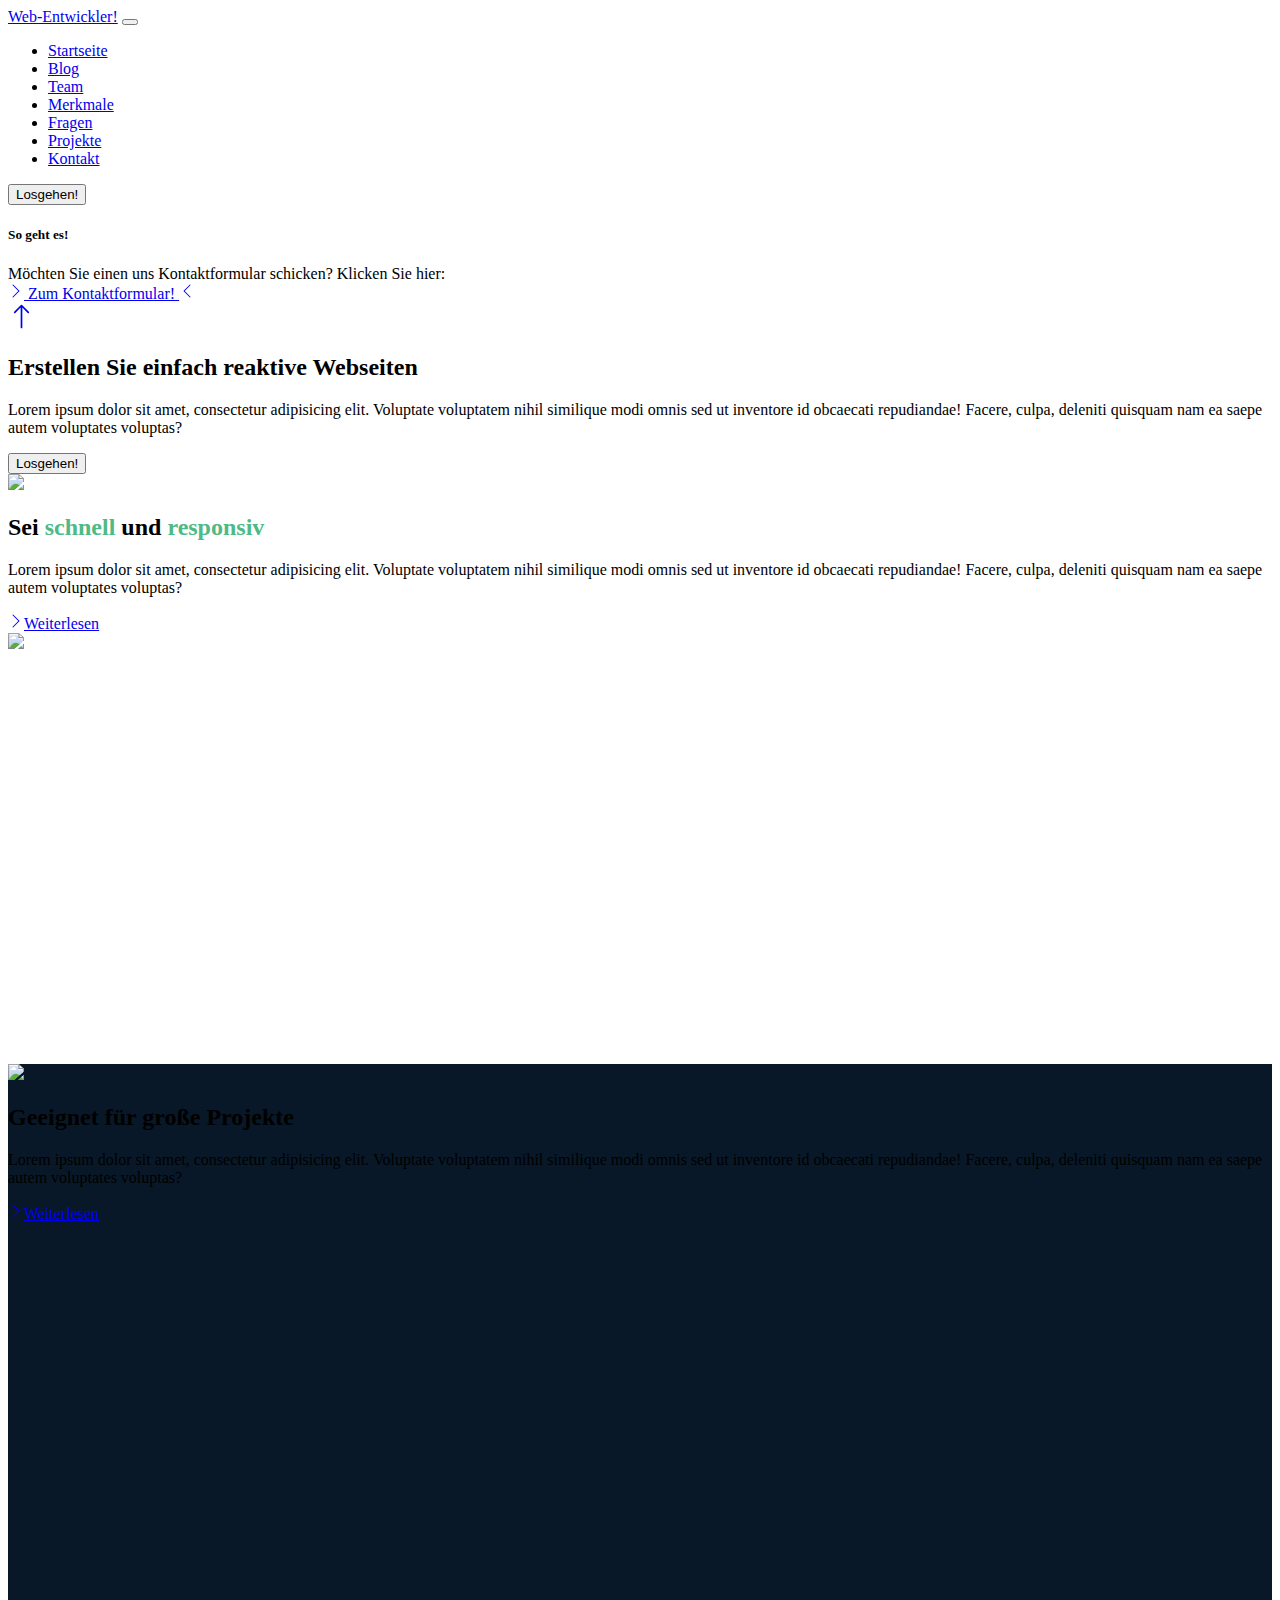
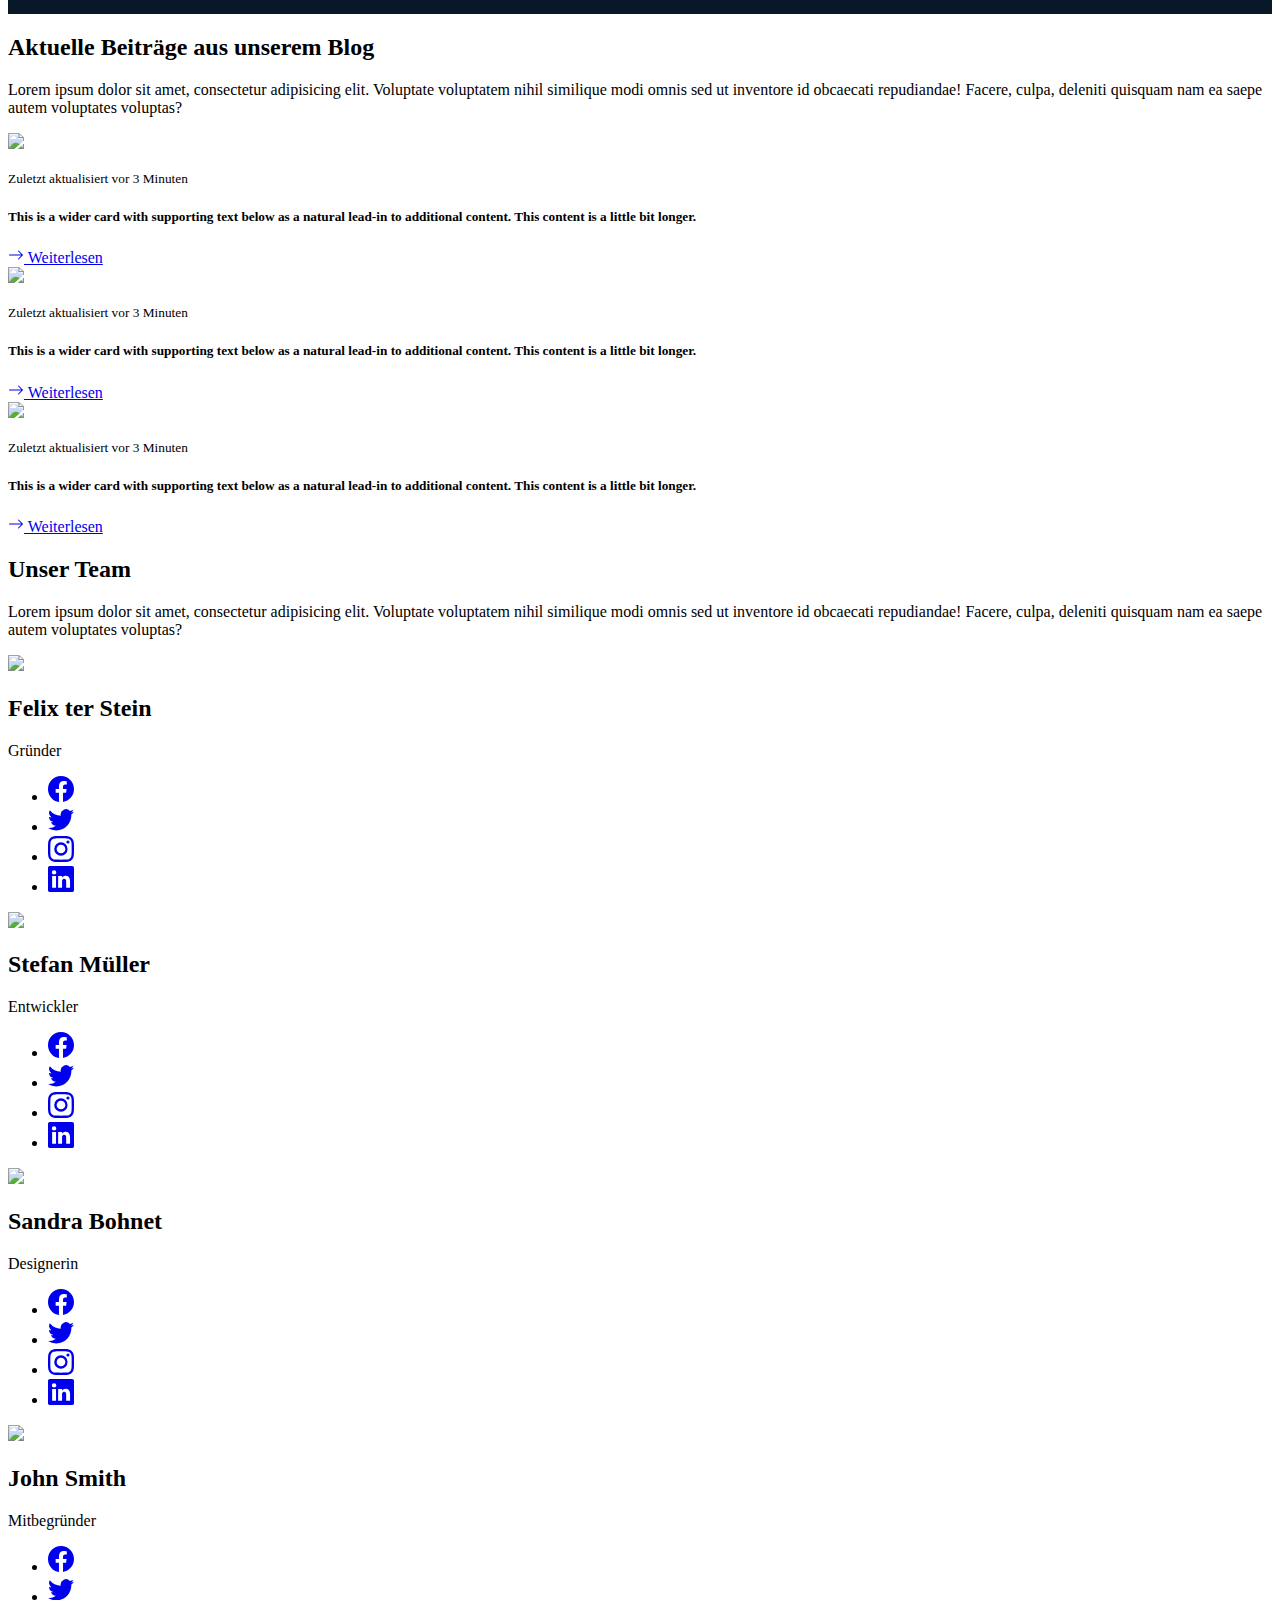
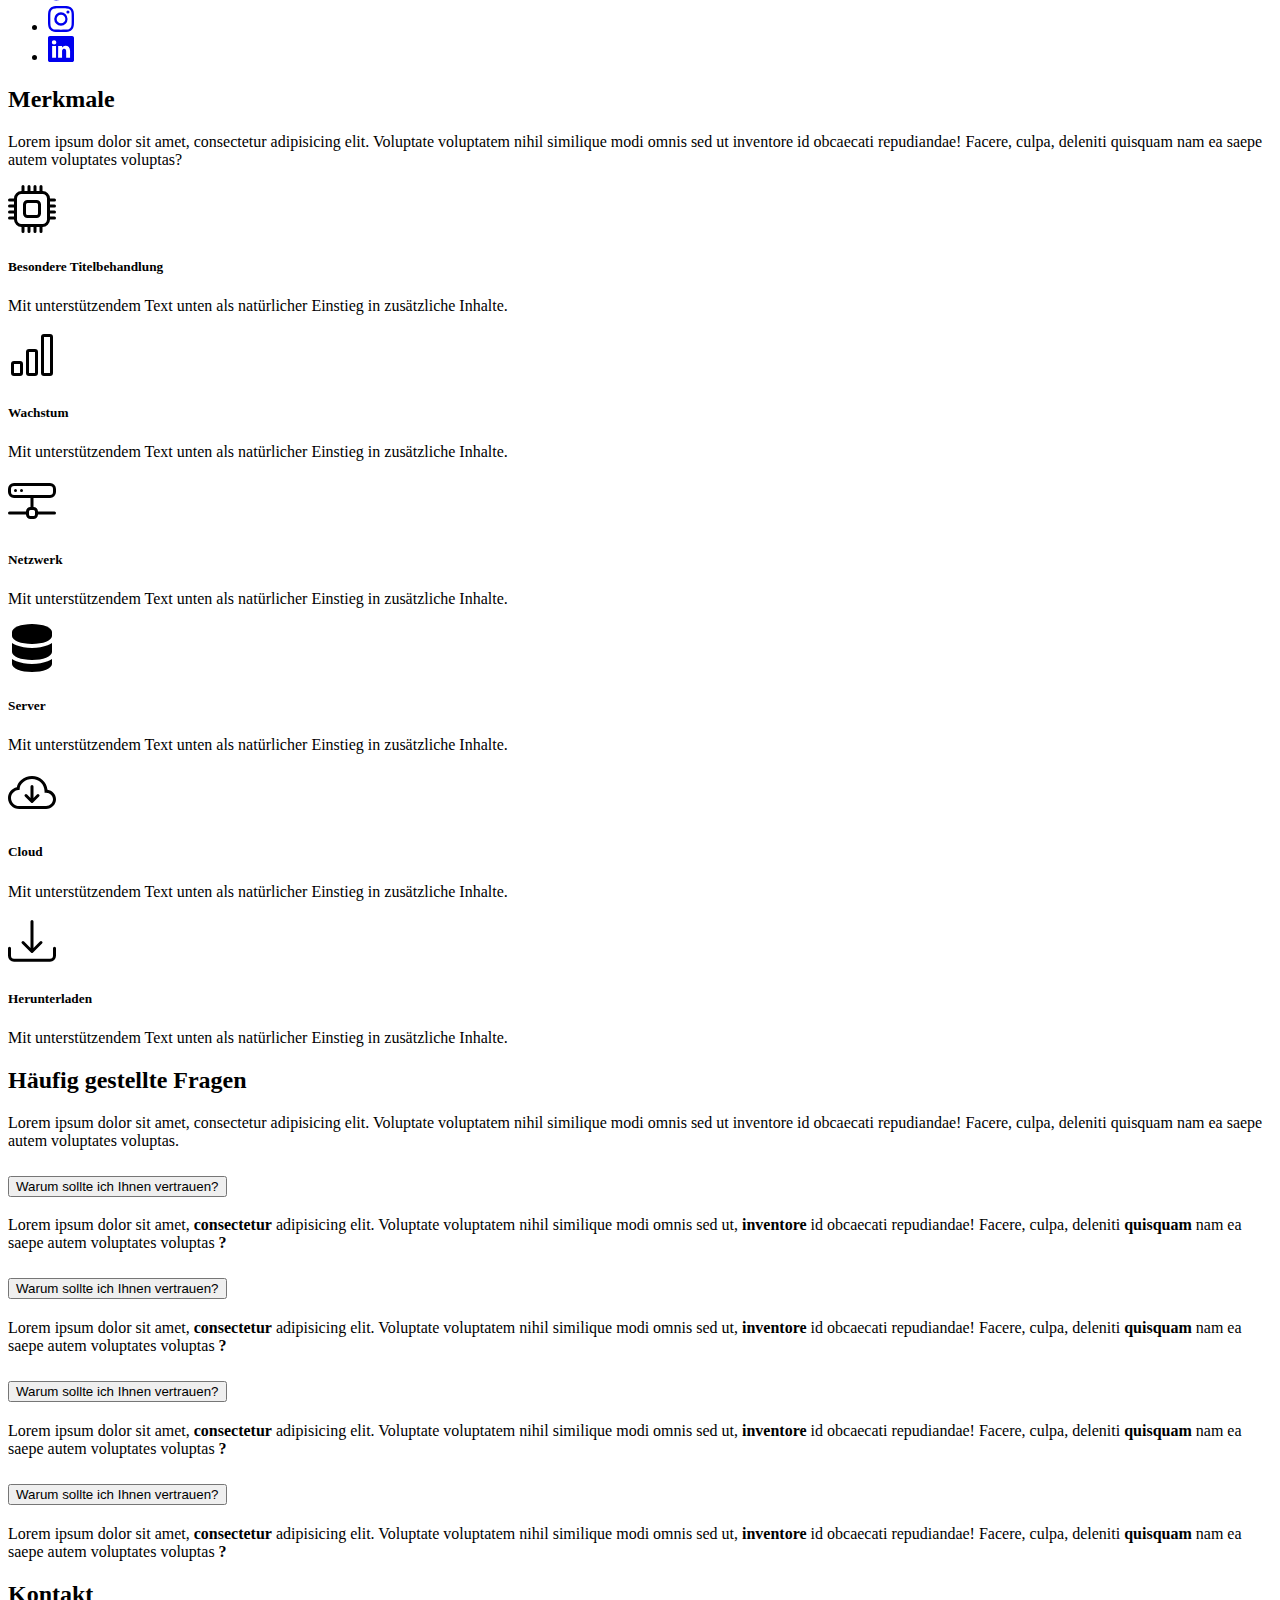
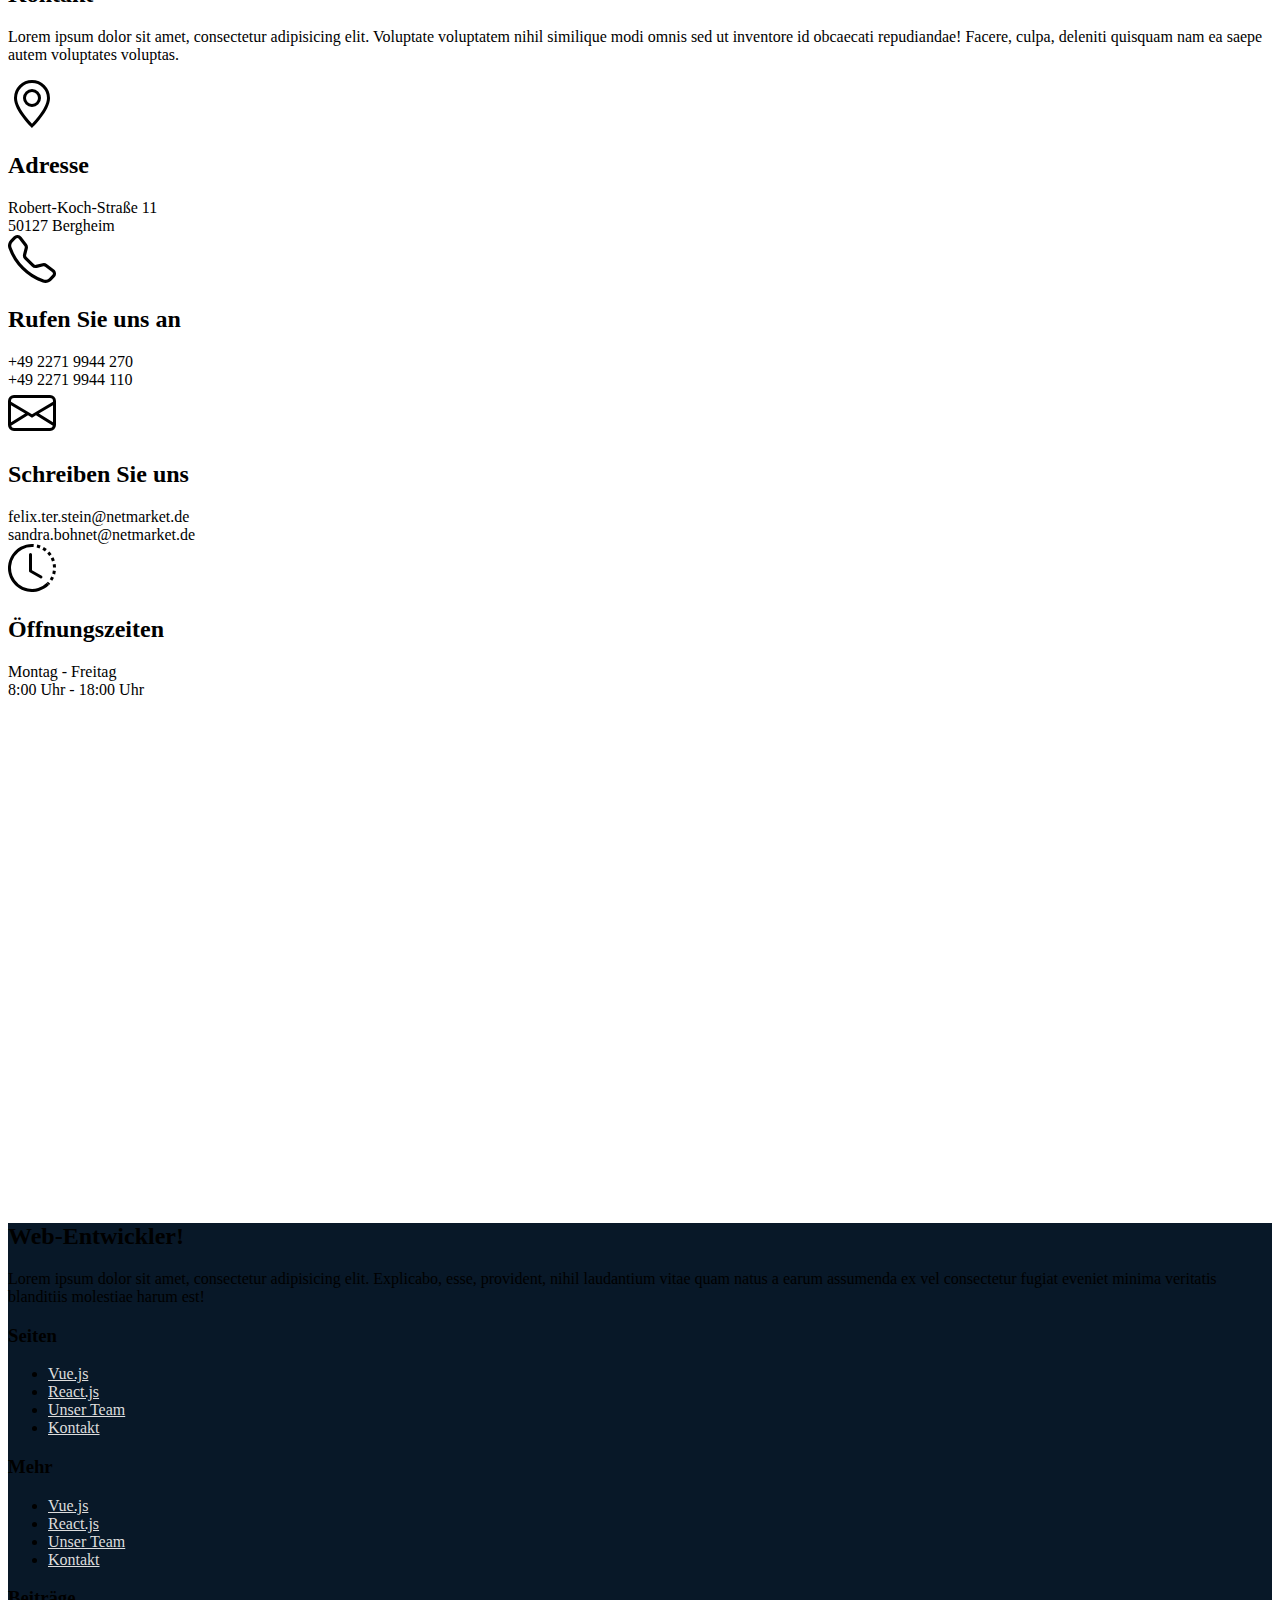
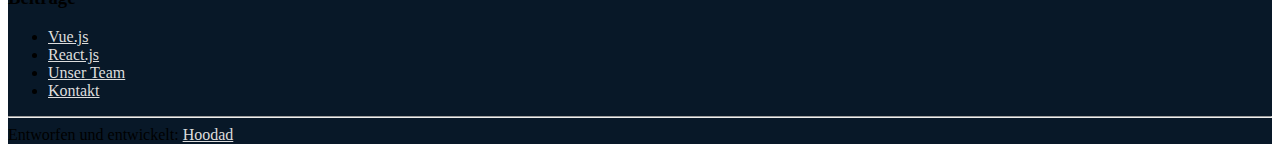
==== index.html @ 572d2522 "added changes" ====
<!doctype html>
<html lang="en">

<head>
    <meta charset="utf-8">
    <meta name="viewport" content="width=device-width, initial-scale=1">
    <link href="https://cdn.jsdelivr.net/npm/bootstrap@5.1.3/dist/css/bootstrap.min.css" rel="stylesheet" integrity="sha384-1BmE4kWBq78iYhFldvKuhfTAU6auU8tT94WrHftjDbrCEXSU1oBoqyl2QvZ6jIW3" crossorigin="anonymous">
    <link rel="stylesheet" type="text/CSS" href="bootstrap1.css">
    <title>Web-Entwickler!</title>
</head>

<body>

    <!----- Navbar ----->

    <div class="sticky-top bg-white p-2 shadow" style="--bs-bg-opacity:0.90">
        <nav class="navbar navbar-expand-lg navbar-light container">
            <div class="container-fluid">
                <a class="navbar-brand fs-4" href="#">Web-Entwickler!</a>
                <button class="navbar-toggler" type="button" data-bs-toggle="collapse" data-bs-target="#navbarColor03" aria-controls="navbarColor03" aria-expanded="false" aria-label="Toggle navigation">
                <span class="navbar-toggler-icon"></span>
                </button>
                <div class="collapse navbar-collapse" id="navbarColor03">
                    <ul class="navbar-nav mx-auto mb-2 mb-lg-0">
                        <li class="nav-item">
                            <a class="nav-link active" aria-current="page" href="#">Startseite</a>
                        </li>
                        <li class="nav-item">
                            <a class="nav-link" href="#navbarBlog">Blog</a>
                        </li>
                        <li class="nav-item">
                            <a class="nav-link" href="#navbarTeam">Team</a>
                        </li>
                        <li class="nav-item">
                            <a class="nav-link" href="#navbarMerkmale">Merkmale</a>
                        </li>
                        <li class="nav-item">
                            <a class="nav-link" href="#navbarFragen">Fragen</a>
                        </li>
                        <li class="nav-item">
                            <a class="nav-link" href="projekte.html">Projekte</a>
                        </li>
                        <li class="nav-item">
                            <a class="nav-link" href="#navbarKontakt">Kontakt</a>
                        </li>
                    </ul>
                    <div class="d-flex justify-content-lg-end" style="width:185px;">
                        <button type="button" class="btn btn-primary" data-bs-toggle="modal" data-bs-target="#exampleModal">Losgehen!</button>
                    </div>
                </div>
            </div>
        </nav>
    </div>

    <!----- Modal ----->

    <div class="modal fade" id="exampleModal" tabindex="-1" aria-labelledby="exampleModalLabel" aria-hidden="true">
        <div class="modal-dialog">
            <div class="modal-content">
                <div class="modal-header">
                    <h5 class="modal-title" id="exampleModalLabel">So geht es!</h5>
                </div>
                <div class="modal-body">
                    <form>
                        <div class="mb-3">
                            <label for="contactEmail" class="form-label">Möchten Sie einen uns Kontaktformular schicken? Klicken Sie hier:</label>
                        </div>
                        <div class="d-flex justify-content-center">
                            <a href="kontakt.html" class="btn btn-primary mb-3">
                                <svg xmlns="http://www.w3.org/2000/svg" width="16" height="16" fill="currentColor" class="bi bi-chevron-right" viewBox="0 0 16 16">
                                <path fill-rule="evenodd" d="M4.646 1.646a.5.5 0 0 1 .708 0l6 6a.5.5 0 0 1 0 .708l-6 6a.5.5 0 0 1-.708-.708L10.293 8 4.646 2.354a.5.5 0 0 1 0-.708z"/>
                                </svg> Zum Kontaktformular! <svg xmlns="http://www.w3.org/2000/svg" width="16" height="16" fill="currentColor" class="bi bi-chevron-left" viewBox="0 0 16 16">
                                <path fill-rule="evenodd" d="M11.354 1.646a.5.5 0 0 1 0 .708L5.707 8l5.647 5.646a.5.5 0 0 1-.708.708l-6-6a.5.5 0 0 1 0-.708l6-6a.5.5 0 0 1 .708 0z"/></svg>
                            </a>
                        </div>
                    </form>
                </div>
            </div>
        </div>
    </div>

    <!----- Zurück nach oben ----->

    <a href="#" class="bg-warning text-dark d-flex rounded-circle justify-content-center align-items-center position-fixed opacity-75" style="width:54px; height:54px; right:10px; bottom:10px;">
        <svg xmlns="http://www.w3.org/2000/svg" width="27" height="27" fill="currentColor" class="bi bi-arrow-up" viewBox="0 0 16 16">
        <path fill-rule="evenodd" d="M8 15a.5.5 0 0 0 .5-.5V2.707l3.146 3.147a.5.5 0 0 0 .708-.708l-4-4a.5.5 0 0 0-.708 0l-4 4a.5.5 0 1 0 .708.708L7.5 2.707V14.5a.5.5 0 0 0 .5.5z"/>
        </svg>
    </a>

    <!----- Header ----->

    <div class="py-4">
        <header class="container">
            <div class="row align-items-center">
                <div class="col-md-6">
                    <h2 class="display-4 mb-4">Erstellen Sie einfach <span class="text-warning">reaktive</span> Webseiten</h2>
                    <p class="lead text-muted mb-4">Lorem ipsum dolor sit amet, consectetur adipisicing elit. Voluptate voluptatem nihil similique modi omnis sed ut inventore id obcaecati repudiandae! Facere, culpa, deleniti quisquam nam ea saepe autem voluptates voluptas?</p>
                    <div class="text-center text-md-start">
                        <button type="button" class="btn btn-primary" data-bs-toggle="modal" data-bs-target="#exampleModal">Losgehen!</button>
                    </div>
                </div>
                <div class="col-md-6">
                    <img src="Bilder/header.png" class="img-fluid">
                </div>
            </div>
        </header>
    </div>

    <!----- VueJs ----->

    <div class="py-4">
        <section class="container">
            <div class="row align-items-center" style="height:550px">
                <div class="col-md-6">
                    <h2 class="display-4 mb-4">Sei <span style="color:#4dba87;">schnell</span> und <span style="color:#4dba87;">responsiv</span></h2>
                    <p class="lead text-muted mb-4">Lorem ipsum dolor sit amet, consectetur adipisicing elit. Voluptate voluptatem nihil similique modi omnis sed ut inventore id obcaecati repudiandae! Facere, culpa, deleniti quisquam nam ea saepe autem voluptates voluptas?</p>
                    <div class="text-center text-md-start">
                        <a href="#" class="btn btn-primary">
                            <svg xmlns="http://www.w3.org/2000/svg" width="16" height="16" fill="currentColor" class="bi bi-chevron-right" viewBox="0 0 16 16">
                            <path fill-rule="evenodd" d="M4.646 1.646a.5.5 0 0 1 .708 0l6 6a.5.5 0 0 1 0 .708l-6 6a.5.5 0 0 1-.708-.708L10.293 8 4.646 2.354a.5.5 0 0 1 0-.708z"/>
                            </svg>Weiterlesen
                        </a>
                    </div>
                </div>
                <div class="col-md-6">
                    <img src="Bilder/vuejs.png" class="img-fluid">
                </div>
            </div>
        </section>
    </div>

    <!----- ReactJs ----->

    <div class="py-4 shadow" style="background-color:#081828;">
        <section class="container">
            <div class="row align-items-center" style="height:550px">
                <div class="col-md-6">
                    <img src="Bilder/react.png" class="img-fluid">
                </div>
                <div class="col-md-6">
                    <h2 class="display-4 mb-4 text-white">Geeignet für <span class="text-warning">große Projekte</span></h2>
                    <p class="lead text-white mb-4">Lorem ipsum dolor sit amet, consectetur adipisicing elit. Voluptate voluptatem nihil similique modi omnis sed ut inventore id obcaecati repudiandae! Facere, culpa, deleniti quisquam nam ea saepe autem voluptates voluptas?</p>
                    <div class="text-center text-md-start">
                        <a href="#" class="btn btn-primary">
                            <svg xmlns="http://www.w3.org/2000/svg" width="16" height="16" fill="currentColor" class="bi bi-chevron-right" viewBox="0 0 16 16">
                            <path fill-rule="evenodd" d="M4.646 1.646a.5.5 0 0 1 .708 0l6 6a.5.5 0 0 1 0 .708l-6 6a.5.5 0 0 1-.708-.708L10.293 8 4.646 2.354a.5.5 0 0 1 0-.708z"/>
                            </svg>Weiterlesen
                        </a>
                    </div>
                </div>
            </div>
        </section>
    </div>

    <!----- Blog ----->

    <div class="py-4" id="navbarBlog">
        <main class="container">

            <h2 class="display-5 text-center mt-5">Aktuelle Beiträge aus unserem Blog</h2>
            <p class="text-center lead text-muted mb-5">Lorem ipsum dolor sit amet, consectetur adipisicing elit. Voluptate voluptatem nihil similique modi omnis sed ut inventore id obcaecati repudiandae! Facere, culpa, deleniti quisquam nam ea saepe autem voluptates voluptas?</p>

            <div class="row">

                <div class="col-lg-4">
                    <div class="card mb-3 shadow">
                        <img src="Bilder/post1.jpg" class="card-img-top">
                        <div class="card-body">
                            <p class="card-text"><small class="text-muted">Zuletzt aktualisiert vor 3 Minuten</small></p>
                            <h5 class="card-title mb-4">This is a wider card with supporting text below as a natural lead-in to additional content. This content is a little bit longer.</h5>
                            <a href="#" class="card-text fs-5">
                                <svg xmlns="http://www.w3.org/2000/svg" width="16" height="16" fill="currentColor" class="bi bi-arrow-right" viewBox="0 0 16 16">
                                <path fill-rule="evenodd" d="M1 8a.5.5 0 0 1 .5-.5h11.793l-3.147-3.146a.5.5 0 0 1 .708-.708l4 4a.5.5 0 0 1 0 .708l-4 4a.5.5 0 0 1-.708-.708L13.293 8.5H1.5A.5.5 0 0 1 1 8z"/>
                                </svg> Weiterlesen
                            </a>
                        </div>
                    </div>
                </div>

                <div class="col-lg-4">
                    <div class="card mb-3 shadow">
                        <img src="Bilder/post2.jpg" class="card-img-top">
                        <div class="card-body">
                            <p class="card-text"><small class="text-muted">Zuletzt aktualisiert vor 3 Minuten</small></p>
                            <h5 class="card-title mb-4">This is a wider card with supporting text below as a natural lead-in to additional content. This content is a little bit longer.</h5>
                            <a href="#" class="card-text fs-5">
                                <svg xmlns="http://www.w3.org/2000/svg" width="16" height="16" fill="currentColor" class="bi bi-arrow-right" viewBox="0 0 16 16">
                                <path fill-rule="evenodd" d="M1 8a.5.5 0 0 1 .5-.5h11.793l-3.147-3.146a.5.5 0 0 1 .708-.708l4 4a.5.5 0 0 1 0 .708l-4 4a.5.5 0 0 1-.708-.708L13.293 8.5H1.5A.5.5 0 0 1 1 8z"/>
                                </svg> Weiterlesen
                            </a>
                        </div>
                    </div>
                </div>

                <div class="col-lg-4">
                    <div class="card mb-3 shadow">
                        <img src="Bilder/post3.jpg" class="card-img-top">
                        <div class="card-body">
                            <p class="card-text"><small class="text-muted">Zuletzt aktualisiert vor 3 Minuten</small></p>
                            <h5 class="card-title mb-4">This is a wider card with supporting text below as a natural lead-in to additional content. This content is a little bit longer.</h5>
                            <a href="#" class="card-text fs-5">
                                <svg xmlns="http://www.w3.org/2000/svg" width="16" height="16" fill="currentColor" class="bi bi-arrow-right" viewBox="0 0 16 16">
                                <path fill-rule="evenodd" d="M1 8a.5.5 0 0 1 .5-.5h11.793l-3.147-3.146a.5.5 0 0 1 .708-.708l4 4a.5.5 0 0 1 0 .708l-4 4a.5.5 0 0 1-.708-.708L13.293 8.5H1.5A.5.5 0 0 1 1 8z"/>
                                </svg> Weiterlesen
                            </a>
                        </div>
                    </div>
                </div>

            </div>

        </main>
    </div>

    <!----- Unser Team ----->

    <div class="py-4" id="navbarTeam">
        <main class="container">

            <h2 class="display-5 text-center mt-5">Unser Team</h2>
            <p class="text-center lead text-muted mb-5">Lorem ipsum dolor sit amet, consectetur adipisicing elit. Voluptate voluptatem nihil similique modi omnis sed ut inventore id obcaecati repudiandae! Facere, culpa, deleniti quisquam nam ea saepe autem voluptates voluptas?</p>

            <div class="row">

                <div class="col-lg-3 text-center">
                    <img src="Bilder/team1.jpg" class="img-fluid rounded-circle border p-2 w-75 mb-4">
                    <h2>Felix ter Stein</h2>
                    <p>Gründer</p>

                    <ul class="list-unstyled d-flex justify-content-center">

                        <li class="mx-1">
                            <a href="#" class="text-muted">
                                <svg class="fab" xmlns="http://www.w3.org/2000/svg" width="26" height="26" fill="currentColor" class="bi bi-facebook" viewBox="0 0 16 16">
                                <path d="M16 8.049c0-4.446-3.582-8.05-8-8.05C3.58 0-.002 3.603-.002 8.05c0 4.017 2.926 7.347 6.75 7.951v-5.625h-2.03V8.05H6.75V6.275c0-2.017 1.195-3.131 3.022-3.131.876 0 1.791.157 1.791.157v1.98h-1.009c-.993 0-1.303.621-1.303 1.258v1.51h2.218l-.354 2.326H9.25V16c3.824-.604 6.75-3.934 6.75-7.951z"/>
                                </svg>
                            </a>
                        </li>

                        <li class="mx-1">
                            <a href="#" class="text-muted">
                                <svg class="twt" xmlns="http://www.w3.org/2000/svg" width="26" height="26" fill="currentColor" class="bi bi-twitter" viewBox="0 0 16 16">
                                <path d="M5.026 15c6.038 0 9.341-5.003 9.341-9.334 0-.14 0-.282-.006-.422A6.685 6.685 0 0 0 16 3.542a6.658 6.658 0 0 1-1.889.518 3.301 3.301 0 0 0 1.447-1.817 6.533 6.533 0 0 1-2.087.793A3.286 3.286 0 0 0 7.875 6.03a9.325 9.325 0 0 1-6.767-3.429 3.289 3.289 0 0 0 1.018 4.382A3.323 3.323 0 0 1 .64 6.575v.045a3.288 3.288 0 0 0 2.632 3.218 3.203 3.203 0 0 1-.865.115 3.23 3.23 0 0 1-.614-.057 3.283 3.283 0 0 0 3.067 2.277A6.588 6.588 0 0 1 .78 13.58a6.32 6.32 0 0 1-.78-.045A9.344 9.344 0 0 0 5.026 15z"/>
                                </svg>
                            </a>
                        </li>

                        <li class="mx-1">
                            <a href="#" class="text-muted">
                                <svg class="ins" xmlns="http://www.w3.org/2000/svg" width="26" height="26" fill="currentColor" class="bi bi-instagram" viewBox="0 0 16 16">
                                <path d="M8 0C5.829 0 5.556.01 4.703.048 3.85.088 3.269.222 2.76.42a3.917 3.917 0 0 0-1.417.923A3.927 3.927 0 0 0 .42 2.76C.222 3.268.087 3.85.048 4.7.01 5.555 0 5.827 0 8.001c0 2.172.01 2.444.048 3.297.04.852.174 1.433.372 1.942.205.526.478.972.923 1.417.444.445.89.719 1.416.923.51.198 1.09.333 1.942.372C5.555 15.99 5.827 16 8 16s2.444-.01 3.298-.048c.851-.04 1.434-.174 1.943-.372a3.916 3.916 0 0 0 1.416-.923c.445-.445.718-.891.923-1.417.197-.509.332-1.09.372-1.942C15.99 10.445 16 10.173 16 8s-.01-2.445-.048-3.299c-.04-.851-.175-1.433-.372-1.941a3.926 3.926 0 0 0-.923-1.417A3.911 3.911 0 0 0 13.24.42c-.51-.198-1.092-.333-1.943-.372C10.443.01 10.172 0 7.998 0h.003zm-.717 1.442h.718c2.136 0 2.389.007 3.232.046.78.035 1.204.166 1.486.275.373.145.64.319.92.599.28.28.453.546.598.92.11.281.24.705.275 1.485.039.843.047 1.096.047 3.231s-.008 2.389-.047 3.232c-.035.78-.166 1.203-.275 1.485a2.47 2.47 0 0 1-.599.919c-.28.28-.546.453-.92.598-.28.11-.704.24-1.485.276-.843.038-1.096.047-3.232.047s-2.39-.009-3.233-.047c-.78-.036-1.203-.166-1.485-.276a2.478 2.478 0 0 1-.92-.598 2.48 2.48 0 0 1-.6-.92c-.109-.281-.24-.705-.275-1.485-.038-.843-.046-1.096-.046-3.233 0-2.136.008-2.388.046-3.231.036-.78.166-1.204.276-1.486.145-.373.319-.64.599-.92.28-.28.546-.453.92-.598.282-.11.705-.24 1.485-.276.738-.034 1.024-.044 2.515-.045v.002zm4.988 1.328a.96.96 0 1 0 0 1.92.96.96 0 0 0 0-1.92zm-4.27 1.122a4.109 4.109 0 1 0 0 8.217 4.109 4.109 0 0 0 0-8.217zm0 1.441a2.667 2.667 0 1 1 0 5.334 2.667 2.667 0 0 1 0-5.334z"/>
                                </svg>
                            </a>
                        </li>

                        <li class="mx-1">
                            <a href="#" class="text-muted">
                                <svg class="lik" xmlns="http://www.w3.org/2000/svg" width="26" height="26" fill="currentColor" class="bi bi-linkedin" viewBox="0 0 16 16">
                                <path d="M0 1.146C0 .513.526 0 1.175 0h13.65C15.474 0 16 .513 16 1.146v13.708c0 .633-.526 1.146-1.175 1.146H1.175C.526 16 0 15.487 0 14.854V1.146zm4.943 12.248V6.169H2.542v7.225h2.401zm-1.2-8.212c.837 0 1.358-.554 1.358-1.248-.015-.709-.52-1.248-1.342-1.248-.822 0-1.359.54-1.359 1.248 0 .694.521 1.248 1.327 1.248h.016zm4.908 8.212V9.359c0-.216.016-.432.08-.586.173-.431.568-.878 1.232-.878.869 0 1.216.662 1.216 1.634v3.865h2.401V9.25c0-2.22-1.184-3.252-2.764-3.252-1.274 0-1.845.7-2.165 1.193v.025h-.016a5.54 5.54 0 0 1 .016-.025V6.169h-2.4c.03.678 0 7.225 0 7.225h2.4z"/>
                                </svg>
                            </a>
                        </li>

                    </ul>
                </div>

                <div class="col-lg-3 text-center">
                    <img src="Bilder/team2.jpg" class="img-fluid rounded-circle border p-2 w-75 mb-4">
                    <h2>Stefan Müller</h2>
                    <p>Entwickler</p>

                    <ul class="list-unstyled d-flex justify-content-center">

                        <li class="mx-1">
                            <a href="#" class="text-muted">
                                <svg class="fab" xmlns="http://www.w3.org/2000/svg" width="26" height="26" fill="currentColor" class="bi bi-facebook" viewBox="0 0 16 16">
                                <path d="M16 8.049c0-4.446-3.582-8.05-8-8.05C3.58 0-.002 3.603-.002 8.05c0 4.017 2.926 7.347 6.75 7.951v-5.625h-2.03V8.05H6.75V6.275c0-2.017 1.195-3.131 3.022-3.131.876 0 1.791.157 1.791.157v1.98h-1.009c-.993 0-1.303.621-1.303 1.258v1.51h2.218l-.354 2.326H9.25V16c3.824-.604 6.75-3.934 6.75-7.951z"/>
                                </svg>
                            </a>
                        </li>

                        <li class="mx-1">
                            <a href="#" class="text-muted">
                                <svg class="twt" xmlns="http://www.w3.org/2000/svg" width="26" height="26" fill="currentColor" class="bi bi-twitter" viewBox="0 0 16 16">
                                <path d="M5.026 15c6.038 0 9.341-5.003 9.341-9.334 0-.14 0-.282-.006-.422A6.685 6.685 0 0 0 16 3.542a6.658 6.658 0 0 1-1.889.518 3.301 3.301 0 0 0 1.447-1.817 6.533 6.533 0 0 1-2.087.793A3.286 3.286 0 0 0 7.875 6.03a9.325 9.325 0 0 1-6.767-3.429 3.289 3.289 0 0 0 1.018 4.382A3.323 3.323 0 0 1 .64 6.575v.045a3.288 3.288 0 0 0 2.632 3.218 3.203 3.203 0 0 1-.865.115 3.23 3.23 0 0 1-.614-.057 3.283 3.283 0 0 0 3.067 2.277A6.588 6.588 0 0 1 .78 13.58a6.32 6.32 0 0 1-.78-.045A9.344 9.344 0 0 0 5.026 15z"/>
                                </svg>
                            </a>
                        </li>

                        <li class="mx-1">
                            <a href="#" class="text-muted">
                                <svg class="ins" xmlns="http://www.w3.org/2000/svg" width="26" height="26" fill="currentColor" class="bi bi-instagram" viewBox="0 0 16 16">
                                <path d="M8 0C5.829 0 5.556.01 4.703.048 3.85.088 3.269.222 2.76.42a3.917 3.917 0 0 0-1.417.923A3.927 3.927 0 0 0 .42 2.76C.222 3.268.087 3.85.048 4.7.01 5.555 0 5.827 0 8.001c0 2.172.01 2.444.048 3.297.04.852.174 1.433.372 1.942.205.526.478.972.923 1.417.444.445.89.719 1.416.923.51.198 1.09.333 1.942.372C5.555 15.99 5.827 16 8 16s2.444-.01 3.298-.048c.851-.04 1.434-.174 1.943-.372a3.916 3.916 0 0 0 1.416-.923c.445-.445.718-.891.923-1.417.197-.509.332-1.09.372-1.942C15.99 10.445 16 10.173 16 8s-.01-2.445-.048-3.299c-.04-.851-.175-1.433-.372-1.941a3.926 3.926 0 0 0-.923-1.417A3.911 3.911 0 0 0 13.24.42c-.51-.198-1.092-.333-1.943-.372C10.443.01 10.172 0 7.998 0h.003zm-.717 1.442h.718c2.136 0 2.389.007 3.232.046.78.035 1.204.166 1.486.275.373.145.64.319.92.599.28.28.453.546.598.92.11.281.24.705.275 1.485.039.843.047 1.096.047 3.231s-.008 2.389-.047 3.232c-.035.78-.166 1.203-.275 1.485a2.47 2.47 0 0 1-.599.919c-.28.28-.546.453-.92.598-.28.11-.704.24-1.485.276-.843.038-1.096.047-3.232.047s-2.39-.009-3.233-.047c-.78-.036-1.203-.166-1.485-.276a2.478 2.478 0 0 1-.92-.598 2.48 2.48 0 0 1-.6-.92c-.109-.281-.24-.705-.275-1.485-.038-.843-.046-1.096-.046-3.233 0-2.136.008-2.388.046-3.231.036-.78.166-1.204.276-1.486.145-.373.319-.64.599-.92.28-.28.546-.453.92-.598.282-.11.705-.24 1.485-.276.738-.034 1.024-.044 2.515-.045v.002zm4.988 1.328a.96.96 0 1 0 0 1.92.96.96 0 0 0 0-1.92zm-4.27 1.122a4.109 4.109 0 1 0 0 8.217 4.109 4.109 0 0 0 0-8.217zm0 1.441a2.667 2.667 0 1 1 0 5.334 2.667 2.667 0 0 1 0-5.334z"/>
                                </svg>
                            </a>
                        </li>

                        <li class="mx-1">
                            <a href="#" class="text-muted">
                                <svg class="lik" xmlns="http://www.w3.org/2000/svg" width="26" height="26" fill="currentColor" class="bi bi-linkedin" viewBox="0 0 16 16">
                                <path d="M0 1.146C0 .513.526 0 1.175 0h13.65C15.474 0 16 .513 16 1.146v13.708c0 .633-.526 1.146-1.175 1.146H1.175C.526 16 0 15.487 0 14.854V1.146zm4.943 12.248V6.169H2.542v7.225h2.401zm-1.2-8.212c.837 0 1.358-.554 1.358-1.248-.015-.709-.52-1.248-1.342-1.248-.822 0-1.359.54-1.359 1.248 0 .694.521 1.248 1.327 1.248h.016zm4.908 8.212V9.359c0-.216.016-.432.08-.586.173-.431.568-.878 1.232-.878.869 0 1.216.662 1.216 1.634v3.865h2.401V9.25c0-2.22-1.184-3.252-2.764-3.252-1.274 0-1.845.7-2.165 1.193v.025h-.016a5.54 5.54 0 0 1 .016-.025V6.169h-2.4c.03.678 0 7.225 0 7.225h2.4z"/>
                                </svg>
                            </a>
                        </li>

                    </ul>
                </div>

                <div class="col-lg-3 text-center">
                    <img src="Bilder/team3.jpg" class="img-fluid rounded-circle border p-2 w-75 mb-4">
                    <h2>Sandra Bohnet</h2>
                    <p>Designerin</p>

                    <ul class="list-unstyled d-flex justify-content-center">

                        <li class="mx-1">
                            <a href="#" class="text-muted">
                                <svg class="fab" xmlns="http://www.w3.org/2000/svg" width="26" height="26" fill="currentColor" class="bi bi-facebook" viewBox="0 0 16 16">
                                <path d="M16 8.049c0-4.446-3.582-8.05-8-8.05C3.58 0-.002 3.603-.002 8.05c0 4.017 2.926 7.347 6.75 7.951v-5.625h-2.03V8.05H6.75V6.275c0-2.017 1.195-3.131 3.022-3.131.876 0 1.791.157 1.791.157v1.98h-1.009c-.993 0-1.303.621-1.303 1.258v1.51h2.218l-.354 2.326H9.25V16c3.824-.604 6.75-3.934 6.75-7.951z"/>
                                </svg>
                            </a>
                        </li>

                        <li class="mx-1">
                            <a href="#" class="text-muted">
                                <svg class="twt" xmlns="http://www.w3.org/2000/svg" width="26" height="26" fill="currentColor" class="bi bi-twitter" viewBox="0 0 16 16">
                                <path d="M5.026 15c6.038 0 9.341-5.003 9.341-9.334 0-.14 0-.282-.006-.422A6.685 6.685 0 0 0 16 3.542a6.658 6.658 0 0 1-1.889.518 3.301 3.301 0 0 0 1.447-1.817 6.533 6.533 0 0 1-2.087.793A3.286 3.286 0 0 0 7.875 6.03a9.325 9.325 0 0 1-6.767-3.429 3.289 3.289 0 0 0 1.018 4.382A3.323 3.323 0 0 1 .64 6.575v.045a3.288 3.288 0 0 0 2.632 3.218 3.203 3.203 0 0 1-.865.115 3.23 3.23 0 0 1-.614-.057 3.283 3.283 0 0 0 3.067 2.277A6.588 6.588 0 0 1 .78 13.58a6.32 6.32 0 0 1-.78-.045A9.344 9.344 0 0 0 5.026 15z"/>
                                </svg>
                            </a>
                        </li>

                        <li class="mx-1">
                            <a href="#" class="text-muted">
                                <svg class="ins" xmlns="http://www.w3.org/2000/svg" width="26" height="26" fill="currentColor" class="bi bi-instagram" viewBox="0 0 16 16">
                                <path d="M8 0C5.829 0 5.556.01 4.703.048 3.85.088 3.269.222 2.76.42a3.917 3.917 0 0 0-1.417.923A3.927 3.927 0 0 0 .42 2.76C.222 3.268.087 3.85.048 4.7.01 5.555 0 5.827 0 8.001c0 2.172.01 2.444.048 3.297.04.852.174 1.433.372 1.942.205.526.478.972.923 1.417.444.445.89.719 1.416.923.51.198 1.09.333 1.942.372C5.555 15.99 5.827 16 8 16s2.444-.01 3.298-.048c.851-.04 1.434-.174 1.943-.372a3.916 3.916 0 0 0 1.416-.923c.445-.445.718-.891.923-1.417.197-.509.332-1.09.372-1.942C15.99 10.445 16 10.173 16 8s-.01-2.445-.048-3.299c-.04-.851-.175-1.433-.372-1.941a3.926 3.926 0 0 0-.923-1.417A3.911 3.911 0 0 0 13.24.42c-.51-.198-1.092-.333-1.943-.372C10.443.01 10.172 0 7.998 0h.003zm-.717 1.442h.718c2.136 0 2.389.007 3.232.046.78.035 1.204.166 1.486.275.373.145.64.319.92.599.28.28.453.546.598.92.11.281.24.705.275 1.485.039.843.047 1.096.047 3.231s-.008 2.389-.047 3.232c-.035.78-.166 1.203-.275 1.485a2.47 2.47 0 0 1-.599.919c-.28.28-.546.453-.92.598-.28.11-.704.24-1.485.276-.843.038-1.096.047-3.232.047s-2.39-.009-3.233-.047c-.78-.036-1.203-.166-1.485-.276a2.478 2.478 0 0 1-.92-.598 2.48 2.48 0 0 1-.6-.92c-.109-.281-.24-.705-.275-1.485-.038-.843-.046-1.096-.046-3.233 0-2.136.008-2.388.046-3.231.036-.78.166-1.204.276-1.486.145-.373.319-.64.599-.92.28-.28.546-.453.92-.598.282-.11.705-.24 1.485-.276.738-.034 1.024-.044 2.515-.045v.002zm4.988 1.328a.96.96 0 1 0 0 1.92.96.96 0 0 0 0-1.92zm-4.27 1.122a4.109 4.109 0 1 0 0 8.217 4.109 4.109 0 0 0 0-8.217zm0 1.441a2.667 2.667 0 1 1 0 5.334 2.667 2.667 0 0 1 0-5.334z"/>
                                </svg>
                            </a>
                        </li>

                        <li class="mx-1">
                            <a href="#" class="text-muted">
                                <svg class="lik" xmlns="http://www.w3.org/2000/svg" width="26" height="26" fill="currentColor" class="bi bi-linkedin" viewBox="0 0 16 16">
                                <path d="M0 1.146C0 .513.526 0 1.175 0h13.65C15.474 0 16 .513 16 1.146v13.708c0 .633-.526 1.146-1.175 1.146H1.175C.526 16 0 15.487 0 14.854V1.146zm4.943 12.248V6.169H2.542v7.225h2.401zm-1.2-8.212c.837 0 1.358-.554 1.358-1.248-.015-.709-.52-1.248-1.342-1.248-.822 0-1.359.54-1.359 1.248 0 .694.521 1.248 1.327 1.248h.016zm4.908 8.212V9.359c0-.216.016-.432.08-.586.173-.431.568-.878 1.232-.878.869 0 1.216.662 1.216 1.634v3.865h2.401V9.25c0-2.22-1.184-3.252-2.764-3.252-1.274 0-1.845.7-2.165 1.193v.025h-.016a5.54 5.54 0 0 1 .016-.025V6.169h-2.4c.03.678 0 7.225 0 7.225h2.4z"/>
                                </svg>
                            </a>
                        </li>

                    </ul>
                </div>

                <div class="col-lg-3 text-center">
                    <img src="Bilder/team4.jpg" class="img-fluid rounded-circle border p-2 w-75 mb-4">
                    <h2>John Smith</h2>
                    <p>Mitbegründer</p>

                    <ul class="list-unstyled d-flex justify-content-center">

                        <li class="mx-1">
                            <a href="#" class="text-muted">
                                <svg class="fab" xmlns="http://www.w3.org/2000/svg" width="26" height="26" fill="currentColor" class="bi bi-facebook" viewBox="0 0 16 16">
                                <path d="M16 8.049c0-4.446-3.582-8.05-8-8.05C3.58 0-.002 3.603-.002 8.05c0 4.017 2.926 7.347 6.75 7.951v-5.625h-2.03V8.05H6.75V6.275c0-2.017 1.195-3.131 3.022-3.131.876 0 1.791.157 1.791.157v1.98h-1.009c-.993 0-1.303.621-1.303 1.258v1.51h2.218l-.354 2.326H9.25V16c3.824-.604 6.75-3.934 6.75-7.951z"/>
                                </svg>
                            </a>
                        </li>

                        <li class="mx-1">
                            <a href="#" class="text-muted">
                                <svg class="twt" xmlns="http://www.w3.org/2000/svg" width="26" height="26" fill="currentColor" class="bi bi-twitter" viewBox="0 0 16 16">
                                <path d="M5.026 15c6.038 0 9.341-5.003 9.341-9.334 0-.14 0-.282-.006-.422A6.685 6.685 0 0 0 16 3.542a6.658 6.658 0 0 1-1.889.518 3.301 3.301 0 0 0 1.447-1.817 6.533 6.533 0 0 1-2.087.793A3.286 3.286 0 0 0 7.875 6.03a9.325 9.325 0 0 1-6.767-3.429 3.289 3.289 0 0 0 1.018 4.382A3.323 3.323 0 0 1 .64 6.575v.045a3.288 3.288 0 0 0 2.632 3.218 3.203 3.203 0 0 1-.865.115 3.23 3.23 0 0 1-.614-.057 3.283 3.283 0 0 0 3.067 2.277A6.588 6.588 0 0 1 .78 13.58a6.32 6.32 0 0 1-.78-.045A9.344 9.344 0 0 0 5.026 15z"/>
                                </svg>
                            </a>
                        </li>

                        <li class="mx-1">
                            <a href="#" class="text-muted">
                                <svg class="ins" xmlns="http://www.w3.org/2000/svg" width="26" height="26" fill="currentColor" class="bi bi-instagram" viewBox="0 0 16 16">
                                <path d="M8 0C5.829 0 5.556.01 4.703.048 3.85.088 3.269.222 2.76.42a3.917 3.917 0 0 0-1.417.923A3.927 3.927 0 0 0 .42 2.76C.222 3.268.087 3.85.048 4.7.01 5.555 0 5.827 0 8.001c0 2.172.01 2.444.048 3.297.04.852.174 1.433.372 1.942.205.526.478.972.923 1.417.444.445.89.719 1.416.923.51.198 1.09.333 1.942.372C5.555 15.99 5.827 16 8 16s2.444-.01 3.298-.048c.851-.04 1.434-.174 1.943-.372a3.916 3.916 0 0 0 1.416-.923c.445-.445.718-.891.923-1.417.197-.509.332-1.09.372-1.942C15.99 10.445 16 10.173 16 8s-.01-2.445-.048-3.299c-.04-.851-.175-1.433-.372-1.941a3.926 3.926 0 0 0-.923-1.417A3.911 3.911 0 0 0 13.24.42c-.51-.198-1.092-.333-1.943-.372C10.443.01 10.172 0 7.998 0h.003zm-.717 1.442h.718c2.136 0 2.389.007 3.232.046.78.035 1.204.166 1.486.275.373.145.64.319.92.599.28.28.453.546.598.92.11.281.24.705.275 1.485.039.843.047 1.096.047 3.231s-.008 2.389-.047 3.232c-.035.78-.166 1.203-.275 1.485a2.47 2.47 0 0 1-.599.919c-.28.28-.546.453-.92.598-.28.11-.704.24-1.485.276-.843.038-1.096.047-3.232.047s-2.39-.009-3.233-.047c-.78-.036-1.203-.166-1.485-.276a2.478 2.478 0 0 1-.92-.598 2.48 2.48 0 0 1-.6-.92c-.109-.281-.24-.705-.275-1.485-.038-.843-.046-1.096-.046-3.233 0-2.136.008-2.388.046-3.231.036-.78.166-1.204.276-1.486.145-.373.319-.64.599-.92.28-.28.546-.453.92-.598.282-.11.705-.24 1.485-.276.738-.034 1.024-.044 2.515-.045v.002zm4.988 1.328a.96.96 0 1 0 0 1.92.96.96 0 0 0 0-1.92zm-4.27 1.122a4.109 4.109 0 1 0 0 8.217 4.109 4.109 0 0 0 0-8.217zm0 1.441a2.667 2.667 0 1 1 0 5.334 2.667 2.667 0 0 1 0-5.334z"/>
                                </svg>
                            </a>
                        </li>

                        <li class="mx-1">
                            <a href="#" class="text-muted">
                                <svg class="lik" xmlns="http://www.w3.org/2000/svg" width="26" height="26" fill="currentColor" class="bi bi-linkedin" viewBox="0 0 16 16">
                                <path d="M0 1.146C0 .513.526 0 1.175 0h13.65C15.474 0 16 .513 16 1.146v13.708c0 .633-.526 1.146-1.175 1.146H1.175C.526 16 0 15.487 0 14.854V1.146zm4.943 12.248V6.169H2.542v7.225h2.401zm-1.2-8.212c.837 0 1.358-.554 1.358-1.248-.015-.709-.52-1.248-1.342-1.248-.822 0-1.359.54-1.359 1.248 0 .694.521 1.248 1.327 1.248h.016zm4.908 8.212V9.359c0-.216.016-.432.08-.586.173-.431.568-.878 1.232-.878.869 0 1.216.662 1.216 1.634v3.865h2.401V9.25c0-2.22-1.184-3.252-2.764-3.252-1.274 0-1.845.7-2.165 1.193v.025h-.016a5.54 5.54 0 0 1 .016-.025V6.169h-2.4c.03.678 0 7.225 0 7.225h2.4z"/>
                                </svg>
                            </a>
                        </li>

                    </ul>
                </div>

            </div>

        </main>
    </div>

    <!----- Merkmale ----->

    <div class="py-4 bg-primary" id="navbarMerkmale">
        <section class="container">
            <h2 class="display-5 text-center text-white mt-5">Merkmale</h2>
            <p class="text-center lead text-white mb-5">Lorem ipsum dolor sit amet, consectetur adipisicing elit. Voluptate voluptatem nihil similique modi omnis sed ut inventore id obcaecati repudiandae! Facere, culpa, deleniti quisquam nam ea saepe autem voluptates voluptas?</p>

            <div class="row g-4 pb-5">

                <div class="col-xl-4 col-md-6">
                    <div class="card text-center p-5">
                        <div class="card-body">

                            <svg class="mb-4 text-primary" xmlns="http://www.w3.org/2000/svg" width="48" height="48" fill="currentColor" class="bi bi-cpu" viewBox="0 0 16 16">
                            <path d="M5 0a.5.5 0 0 1 .5.5V2h1V.5a.5.5 0 0 1 1 0V2h1V.5a.5.5 0 0 1 1 0V2h1V.5a.5.5 0 0 1 1 0V2A2.5 2.5 0 0 1 14 4.5h1.5a.5.5 0 0 1 0 1H14v1h1.5a.5.5 0 0 1 0 1H14v1h1.5a.5.5 0 0 1 0 1H14v1h1.5a.5.5 0 0 1 0 1H14a2.5 2.5 0 0 1-2.5 2.5v1.5a.5.5 0 0 1-1 0V14h-1v1.5a.5.5 0 0 1-1 0V14h-1v1.5a.5.5 0 0 1-1 0V14h-1v1.5a.5.5 0 0 1-1 0V14A2.5 2.5 0 0 1 2 11.5H.5a.5.5 0 0 1 0-1H2v-1H.5a.5.5 0 0 1 0-1H2v-1H.5a.5.5 0 0 1 0-1H2v-1H.5a.5.5 0 0 1 0-1H2A2.5 2.5 0 0 1 4.5 2V.5A.5.5 0 0 1 5 0zm-.5 3A1.5 1.5 0 0 0 3 4.5v7A1.5 1.5 0 0 0 4.5 13h7a1.5 1.5 0 0 0 1.5-1.5v-7A1.5 1.5 0 0 0 11.5 3h-7zM5 6.5A1.5 1.5 0 0 1 6.5 5h3A1.5 1.5 0 0 1 11 6.5v3A1.5 1.5 0 0 1 9.5 11h-3A1.5 1.5 0 0 1 5 9.5v-3zM6.5 6a.5.5 0 0 0-.5.5v3a.5.5 0 0 0 .5.5h3a.5.5 0 0 0 .5-.5v-3a.5.5 0 0 0-.5-.5h-3z"/>
                            </svg>

                            <h5 class="card-title mb-2">Besondere Titelbehandlung</h5>
                            <p class="card-text lead text-muted">Mit unterstützendem Text unten als natürlicher Einstieg in zusätzliche Inhalte.</p>
                        </div>
                    </div>
                </div>

                <div class="col-xl-4 col-md-6">
                    <div class="card text-center p-5">
                        <div class="card-body">

                            <svg class="mb-4 text-primary" xmlns="http://www.w3.org/2000/svg" width="48" height="48" fill="currentColor" class="bi bi-bar-chart" viewBox="0 0 16 16">
                            <path d="M4 11H2v3h2v-3zm5-4H7v7h2V7zm5-5v12h-2V2h2zm-2-1a1 1 0 0 0-1 1v12a1 1 0 0 0 1 1h2a1 1 0 0 0 1-1V2a1 1 0 0 0-1-1h-2zM6 7a1 1 0 0 1 1-1h2a1 1 0 0 1 1 1v7a1 1 0 0 1-1 1H7a1 1 0 0 1-1-1V7zm-5 4a1 1 0 0 1 1-1h2a1 1 0 0 1 1 1v3a1 1 0 0 1-1 1H2a1 1 0 0 1-1-1v-3z"/>
                            </svg>

                            <h5 class="card-title mb-2">Wachstum</h5>
                            <p class="card-text lead text-muted">Mit unterstützendem Text unten als natürlicher Einstieg in zusätzliche Inhalte.</p>
                        </div>
                    </div>
                </div>

                <div class="col-xl-4 col-md-6">
                    <div class="card text-center p-5">
                        <div class="card-body">

                            <svg class="mb-4 text-primary" xmlns="http://www.w3.org/2000/svg" width="48" height="48" fill="currentColor" class="bi bi-hdd-network" viewBox="0 0 16 16">
                            <path d="M4.5 5a.5.5 0 1 0 0-1 .5.5 0 0 0 0 1zM3 4.5a.5.5 0 1 1-1 0 .5.5 0 0 1 1 0z"/>
                            <path d="M0 4a2 2 0 0 1 2-2h12a2 2 0 0 1 2 2v1a2 2 0 0 1-2 2H8.5v3a1.5 1.5 0 0 1 1.5 1.5h5.5a.5.5 0 0 1 0 1H10A1.5 1.5 0 0 1 8.5 14h-1A1.5 1.5 0 0 1 6 12.5H.5a.5.5 0 0 1 0-1H6A1.5 1.5 0 0 1 7.5 10V7H2a2 2 0 0 1-2-2V4zm1 0v1a1 1 0 0 0 1 1h12a1 1 0 0 0 1-1V4a1 1 0 0 0-1-1H2a1 1 0 0 0-1 1zm6 7.5v1a.5.5 0 0 0 .5.5h1a.5.5 0 0 0 .5-.5v-1a.5.5 0 0 0-.5-.5h-1a.5.5 0 0 0-.5.5z"/>
                            </svg>

                            <h5 class="card-title mb-2">Netzwerk</h5>
                            <p class="card-text lead text-muted">Mit unterstützendem Text unten als natürlicher Einstieg in zusätzliche Inhalte.</p>
                        </div>
                    </div>
                </div>

                <div class="col-xl-4 col-md-6">
                    <div class="card text-center p-5">
                        <div class="card-body">

                            <svg class="mb-4 text-primary" xmlns="http://www.w3.org/2000/svg" width="48" height="48" fill="currentColor" class="bi bi-server" viewBox="0 0 16 16">
                            <path d="M1.333 2.667C1.333 1.194 4.318 0 8 0s6.667 1.194 6.667 2.667V4c0 1.473-2.985 2.667-6.667 2.667S1.333 5.473 1.333 4V2.667z"/>
                            <path d="M1.333 6.334v3C1.333 10.805 4.318 12 8 12s6.667-1.194 6.667-2.667V6.334a6.51 6.51 0 0 1-1.458.79C11.81 7.684 9.967 8 8 8c-1.966 0-3.809-.317-5.208-.876a6.508 6.508 0 0 1-1.458-.79z"/>
                            <path d="M14.667 11.668a6.51 6.51 0 0 1-1.458.789c-1.4.56-3.242.876-5.21.876-1.966 0-3.809-.316-5.208-.876a6.51 6.51 0 0 1-1.458-.79v1.666C1.333 14.806 4.318 16 8 16s6.667-1.194 6.667-2.667v-1.665z"/>
                            </svg>

                            <h5 class="card-title mb-2">Server</h5>
                            <p class="card-text lead text-muted">Mit unterstützendem Text unten als natürlicher Einstieg in zusätzliche Inhalte.</p>
                        </div>
                    </div>
                </div>

                <div class="col-xl-4 col-md-6">
                    <div class="card text-center p-5">
                        <div class="card-body">

                            <svg class="mb-4 text-primary" xmlns="http://www.w3.org/2000/svg" width="48" height="48" fill="currentColor" class="bi bi-cloud-arrow-down" viewBox="0 0 16 16">
                            <path fill-rule="evenodd" d="M7.646 10.854a.5.5 0 0 0 .708 0l2-2a.5.5 0 0 0-.708-.708L8.5 9.293V5.5a.5.5 0 0 0-1 0v3.793L6.354 8.146a.5.5 0 1 0-.708.708l2 2z"/>
                            <path d="M4.406 3.342A5.53 5.53 0 0 1 8 2c2.69 0 4.923 2 5.166 4.579C14.758 6.804 16 8.137 16 9.773 16 11.569 14.502 13 12.687 13H3.781C1.708 13 0 11.366 0 9.318c0-1.763 1.266-3.223 2.942-3.593.143-.863.698-1.723 1.464-2.383zm.653.757c-.757.653-1.153 1.44-1.153 2.056v.448l-.445.049C2.064 6.805 1 7.952 1 9.318 1 10.785 2.23 12 3.781 12h8.906C13.98 12 15 10.988 15 9.773c0-1.216-1.02-2.228-2.313-2.228h-.5v-.5C12.188 4.825 10.328 3 8 3a4.53 4.53 0 0 0-2.941 1.1z"/>
                            </svg>

                            <h5 class="card-title mb-2">Cloud</h5>
                            <p class="card-text lead text-muted">Mit unterstützendem Text unten als natürlicher Einstieg in zusätzliche Inhalte.</p>
                        </div>
                    </div>
                </div>

                <div class="col-xl-4 col-md-6">
                    <div class="card text-center p-5">
                        <div class="card-body">

                            <svg class="mb-4 text-primary" xmlns="http://www.w3.org/2000/svg" width="48" height="48" fill="currentColor" class="bi bi-download" viewBox="0 0 16 16">
                            <path d="M.5 9.9a.5.5 0 0 1 .5.5v2.5a1 1 0 0 0 1 1h12a1 1 0 0 0 1-1v-2.5a.5.5 0 0 1 1 0v2.5a2 2 0 0 1-2 2H2a2 2 0 0 1-2-2v-2.5a.5.5 0 0 1 .5-.5z"/>
                            <path d="M7.646 11.854a.5.5 0 0 0 .708 0l3-3a.5.5 0 0 0-.708-.708L8.5 10.293V1.5a.5.5 0 0 0-1 0v8.793L5.354 8.146a.5.5 0 1 0-.708.708l3 3z"/>
                            </svg>

                            <h5 class="card-title mb-2">Herunterladen</h5>
                            <p class="card-text lead text-muted">Mit unterstützendem Text unten als natürlicher Einstieg in zusätzliche Inhalte.</p>
                        </div>
                    </div>
                </div>

            </div>

        </section>
    </div>

    <!----- Häufig gestellte Fragen ----->

    <div class="py-4 bg-primary" id="navbarFragen">
        <section class="container">
            <h2 class="display-5 text-center text-white mt-5">Häufig gestellte Fragen</h2>
            <p class="text-center lead text-white mb-5">Lorem ipsum dolor sit amet, consectetur adipisicing elit. Voluptate voluptatem nihil similique modi omnis sed ut inventore id obcaecati repudiandae! Facere, culpa, deleniti quisquam nam ea saepe autem voluptates voluptas.</p>

            <div class="accordion pb-4" id="accordionExample">

                <div class="accordion-item">
                    <h2 class="accordion-header" id="headingOne">
                        <button class="accordion-button" type="button" data-bs-toggle="collapse" data-bs-target="#collapseOne" aria-expanded="true" aria-controls="collapseOne">
				        Warum sollte ich Ihnen vertrauen?</button>
                    </h2>
                    <div id="collapseOne" class="accordion-collapse collapse show" aria-labelledby="headingOne" data-bs-parent="#accordionExample">
                        <div class="accordion-body">
                            Lorem ipsum dolor sit amet, <b>consectetur</b> adipisicing elit. Voluptate voluptatem nihil similique modi omnis sed ut, <b>inventore</b> id obcaecati repudiandae! Facere, culpa, deleniti <b>quisquam</b> nam ea saepe autem
                            voluptates voluptas <b>?</b>
                        </div>
                    </div>
                </div>

                <div class="accordion-item">
                    <h2 class="accordion-header" id="headingTwo">
                        <button class="accordion-button collapsed" type="button" data-bs-toggle="collapse" data-bs-target="#collapseTwo" aria-expanded="false" aria-controls="collapseTwo">
				        Warum sollte ich Ihnen vertrauen?</button>
                    </h2>
                    <div id="collapseTwo" class="accordion-collapse collapse" aria-labelledby="headingTwo" data-bs-parent="#accordionExample">
                        <div class="accordion-body">
                            Lorem ipsum dolor sit amet, <b>consectetur</b> adipisicing elit. Voluptate voluptatem nihil similique modi omnis sed ut, <b>inventore</b> id obcaecati repudiandae! Facere, culpa, deleniti <b>quisquam</b> nam ea saepe autem
                            voluptates voluptas <b>?</b>
                        </div>
                    </div>
                </div>

                <div class="accordion-item">
                    <h2 class="accordion-header" id="headingThree">
                        <button class="accordion-button collapsed" type="button" data-bs-toggle="collapse" data-bs-target="#collapseThree" aria-expanded="false" aria-controls="collapseThree">
				        Warum sollte ich Ihnen vertrauen?</button>
                    </h2>
                    <div id="collapseThree" class="accordion-collapse collapse" aria-labelledby="headingThree" data-bs-parent="#accordionExample">
                        <div class="accordion-body">
                            Lorem ipsum dolor sit amet, <b>consectetur</b> adipisicing elit. Voluptate voluptatem nihil similique modi omnis sed ut, <b>inventore</b> id obcaecati repudiandae! Facere, culpa, deleniti <b>quisquam</b> nam ea saepe autem
                            voluptates voluptas <b>?</b>
                        </div>
                    </div>
                </div>

                <div class="accordion-item">
                    <h2 class="accordion-header" id="headingFour">
                        <button class="accordion-button collapsed" type="button" data-bs-toggle="collapse" data-bs-target="#collapseFour" aria-expanded="true" aria-controls="collapseFour">
				        Warum sollte ich Ihnen vertrauen?</button>
                    </h2>
                    <div id="collapseFour" class="accordion-collapse collapse" aria-labelledby="headingFour" data-bs-parent="#accordionExample">
                        <div class="accordion-body">
                            Lorem ipsum dolor sit amet, <b>consectetur</b> adipisicing elit. Voluptate voluptatem nihil similique modi omnis sed ut, <b>inventore</b> id obcaecati repudiandae! Facere, culpa, deleniti <b>quisquam</b> nam ea saepe autem
                            voluptates voluptas <b>?</b>
                        </div>
                    </div>
                </div>

            </div>

        </section>
    </div>

    <!----- Kontakt ----->

    <div class="py-4" id="navbarKontakt">

        <section class="container">
            <h2 class="display-5 text-center mt-5">Kontakt</h2>
            <p class="text-center lead text-muted mb-5">Lorem ipsum dolor sit amet, consectetur adipisicing elit. Voluptate voluptatem nihil similique modi omnis sed ut inventore id obcaecati repudiandae! Facere, culpa, deleniti quisquam nam ea saepe autem voluptates voluptas.</p>

            <div class="row g-4">

                <div class="col-md-6">
                    <div class="row g-4">

                        <div class="col-md-6">
                            <div class="bg-primary rounded p-4">
                                <svg class="text-white" xmlns="http://www.w3.org/2000/svg" width="48" height="48" fill="currentColor" class="bi bi-geo-alt" viewBox="0 0 16 16">
                                <path d="M12.166 8.94c-.524 1.062-1.234 2.12-1.96 3.07A31.493 31.493 0 0 1 8 14.58a31.481 31.481 0 0 1-2.206-2.57c-.726-.95-1.436-2.008-1.96-3.07C3.304 7.867 3 6.862 3 6a5 5 0 0 1 10 0c0 .862-.305 1.867-.834 2.94zM8 16s6-5.686 6-10A6 6 0 0 0 2 6c0 4.314 6 10 6 10z"/>
                                <path d="M8 8a2 2 0 1 1 0-4 2 2 0 0 1 0 4zm0 1a3 3 0 1 0 0-6 3 3 0 0 0 0 6z"/>
                                </svg>
                                <h2 class="mt-5 text-white">Adresse</h2>
                                <div class="text-white">Robert-Koch-Straße 11</div>
                                <div class="text-white">50127 Bergheim</div>
                            </div>
                        </div>

                        <div class="col-md-6 text-white">
                            <div class="bg-primary rounded p-4">
                                <svg class="text-white" xmlns="http://www.w3.org/2000/svg" width="48" height="48" fill="currentColor" class="bi bi-telephone" viewBox="0 0 16 16">
                                <path d="M3.654 1.328a.678.678 0 0 0-1.015-.063L1.605 2.3c-.483.484-.661 1.169-.45 1.77a17.568 17.568 0 0 0 4.168 6.608 17.569 17.569 0 0 0 6.608 4.168c.601.211 1.286.033 1.77-.45l1.034-1.034a.678.678 0 0 0-.063-1.015l-2.307-1.794a.678.678 0 0 0-.58-.122l-2.19.547a1.745
                                1.745 0 0 1-1.657-.459L5.482 8.062a1.745 1.745 0 0 1-.46-1.657l.548-2.19a.678.678 0 0 0-.122-.58L3.654 1.328zM1.884.511a1.745 1.745 0 0 1 2.612.163L6.29 2.98c.329.423.445.974.315 1.494l-.547 2.19a.678.678 0 0 0 .178.643l2.457 2.457a.678.678 0 0 0 .644.178l2.189-.547a1.745 1.745 0 0 1 1.494.315l2.306 1.794c.829.645.905 1.87.163 2.611l-1.034 1.034c-.74.74-1.846 1.065-2.877.702a18.634 18.634 0 0 1-7.01-4.42 18.634 18.634 0 0 1-4.42-7.009c-.362-1.03-.037-2.137.703-2.877L1.885.511z"/>
                                </svg>
                                <h2 class="mt-5 text-white">Rufen Sie uns an</h2>
                                <div>+49 2271 9944 270</div>
                                <div>+49 2271 9944 110</div>
                            </div>
                        </div>

                        <div class="col-md-6 text-white">
                            <div class="bg-primary rounded p-4">
                                <svg class="text-white" xmlns="http://www.w3.org/2000/svg" width="48" height="48" fill="currentColor" class="bi bi-envelope" viewBox="0 0 16 16">
                                <path fill-rule="evenodd" d="M0 4a2 2 0 0 1 2-2h12a2 2 0 0 1 2 2v8a2 2 0 0 1-2 2H2a2 2 0 0 1-2-2V4Zm2-1a1 1 0 0 0-1 1v.217l7 4.2 7-4.2V4a1 1 0 0 0-1-1H2Zm13 2.383-4.708 2.825L15 11.105V5.383Zm-.034 6.876-5.64-3.471L8 9.583l-1.326-.795-5.64 3.47A1 1 0 0 0 2 13h12a1 1 0 0 0 .966-.741ZM1 11.105l4.708-2.897L1 5.383v5.722Z"/>
                                </svg>
                                <h2 class="mt-5 text-white">Schreiben Sie uns</h2>
                                <div>felix.ter.stein@netmarket.de</div>
                                <div>sandra.bohnet@netmarket.de</div>
                            </div>
                        </div>

                        <div class="col-md-6">
                            <div class="bg-primary rounded p-4">
                                <svg class="text-white" xmlns="http://www.w3.org/2000/svg" width="48" height="48" fill="currentColor" class="bi bi-clock-history" viewBox="0 0 16 16">
                                <path d="M8.515 1.019A7 7 0 0 0 8 1V0a8 8 0 0 1 .589.022l-.074.997zm2.004.45a7.003 7.003 0 0 0-.985-.299l.219-.976c.383.086.76.2 1.126.342l-.36.933zm1.37.71a7.01 7.01 0 0 0-.439-.27l.493-.87a8.025 8.025 0 0 1 .979.654l-.615.789a6.996 6.996 0 0 0-.418-.302zm1.834 1.79a6.99 6.99 0 0 0-.653-.796l.724-.69c.27.285.52.59.747.91l-.818.576zm.744 1.352a7.08 7.08 0 0 0-.214-.468l.893-.45a7.976 7.976 0 0 1 .45 1.088l-.95.313a7.023 7.023 0 0 0-.179-.483zm.53 2.507a6.991 6.991 0 0 0-.1-1.025l.985-.17c.067.386.106.778.116 1.17l-1 .025zm-.131 1.538c.033-.17.06-.339.081-.51l.993.123a7.957 7.957 0 0 1-.23 1.155l-.964-.267c.046-.165.086-.332.12-.501zm-.952 2.379c.184-.29.346-.594.486-.908l.914.405c-.16.36-.345.706-.555 1.038l-.845-.535zm-.964 1.205c.122-.122.239-.248.35-.378l.758.653a8.073 8.073 0 0 1-.401.432l-.707-.707z"/>
                                <path d="M8 1a7 7 0 1 0 4.95 11.95l.707.707A8.001 8.001 0 1 1 8 0v1z"/>
                                <path d="M7.5 3a.5.5 0 0 1 .5.5v5.21l3.248 1.856a.5.5 0 0 1-.496.868l-3.5-2A.5.5 0 0 1 7 9V3.5a.5.5 0 0 1 .5-.5z"/>
                                </svg>
                                <h2 class="mt-5 text-white">Öffnungszeiten</h2>
                                <div class="text-white">Montag - Freitag</div>
                                <div class="text-white">8:00 Uhr - 18:00 Uhr</div>
                            </div>
                        </div>

                    </div>
                </div>

                <div class="col-md-6">
                    <iframe class="rounded" src="https://www.google.com/maps/embed?pb=!1m14!1m8!1m3!1d10062.206509866175!2d6.631096!3d50.913512!3m2!1i1024!2i768!
			        4f13.1!3m3!1m2!1s0x0%3A0xa0f7f64d095e1974!2sNetMarket!5e0!3m2!1sde!2sde!4v1634200967484!5m2!1sde!2sde" width="610" height="500" style="border:0;" allowfullscreen="" loading="lazy"></iframe>
                </div>

            </div>

        </section>

    </div>

    <!----- Footer ----->

    <div class="py-4 text-white" style="background-color:#081828;">
        <footer class="container pt-5">

            <div class="row py-4">

                <div class="col-md-3">
                    <h2 class="mb-4">Web-Entwickler!</h2>
                    <p>Lorem ipsum dolor sit amet, consectetur adipisicing elit. Explicabo, esse, provident, nihil laudantium vitae quam natus a earum assumenda ex vel consectetur fugiat eveniet minima veritatis blanditiis molestiae harum est!</p>
                </div>

                <div class="col-md-3">
                    <h3 class="border-start border-4 border-primary ps-3">Seiten</h3>
                    <ul class="list-unstyled mt-4">
                        <li>
                            <a href="#" class="text-decoration-none" style="color:#ddd;">Vue.js</a>
                        </li>
                        <li>
                            <a href="#" class="text-decoration-none" style="color:#ddd;">React.js</a>
                        </li>
                        <li>
                            <a href="#" class="text-decoration-none" style="color:#ddd;">Unser Team</a>
                        </li>
                        <li>
                            <a href="#" class="text-decoration-none" style="color:#ddd;">Kontakt</a>
                        </li>
                    </ul>
                </div>

                <div class="col-md-3">
                    <h3 class="border-start border-4 border-primary ps-3">Mehr</h3>
                    <ul class="list-unstyled mt-4">
                        <li>
                            <a href="#" class="text-decoration-none" style="color:#ddd;">Vue.js</a>
                        </li>
                        <li>
                            <a href="#" class="text-decoration-none" style="color:#ddd;">React.js</a>
                        </li>
                        <li>
                            <a href="#" class="text-decoration-none" style="color:#ddd;">Unser Team</a>
                        </li>
                        <li>
                            <a href="#" class="text-decoration-none" style="color:#ddd;">Kontakt</a>
                        </li>
                    </ul>
                </div>

                <div class="col-md-3">
                    <h3 class="border-start border-4 border-primary ps-3">Beiträge</h3>
                    <ul class="list-unstyled mt-4">
                        <li>
                            <a href="#" class="text-decoration-none" style="color:#ddd;">Vue.js</a>
                        </li>
                        <li>
                            <a href="#" class="text-decoration-none" style="color:#ddd;">React.js</a>
                        </li>
                        <li>
                            <a href="#" class="text-decoration-none" style="color:#ddd;">Unser Team</a>
                        </li>
                        <li>
                            <a href="#" class="text-decoration-none" style="color:#ddd;">Kontakt</a>
                        </li>
                    </ul>
                </div>

            </div>

            <hr>
            <div class="text-center">Entworfen und entwickelt: <a href="#" class="text-decoration-none" style="color:#ddd;">Hoodad</a></div>
        </footer>
    </div>

    <script src="https://cdn.jsdelivr.net/npm/bootstrap@5.1.3/dist/js/bootstrap.bundle.min.js" integrity="sha384-ka7Sk0Gln4gmtz2MlQnikT1wXgYsOg+OMhuP+IlRH9sENBO0LRn5q+8nbTov4+1p" crossorigin="anonymous"></script>

</body>

</html>
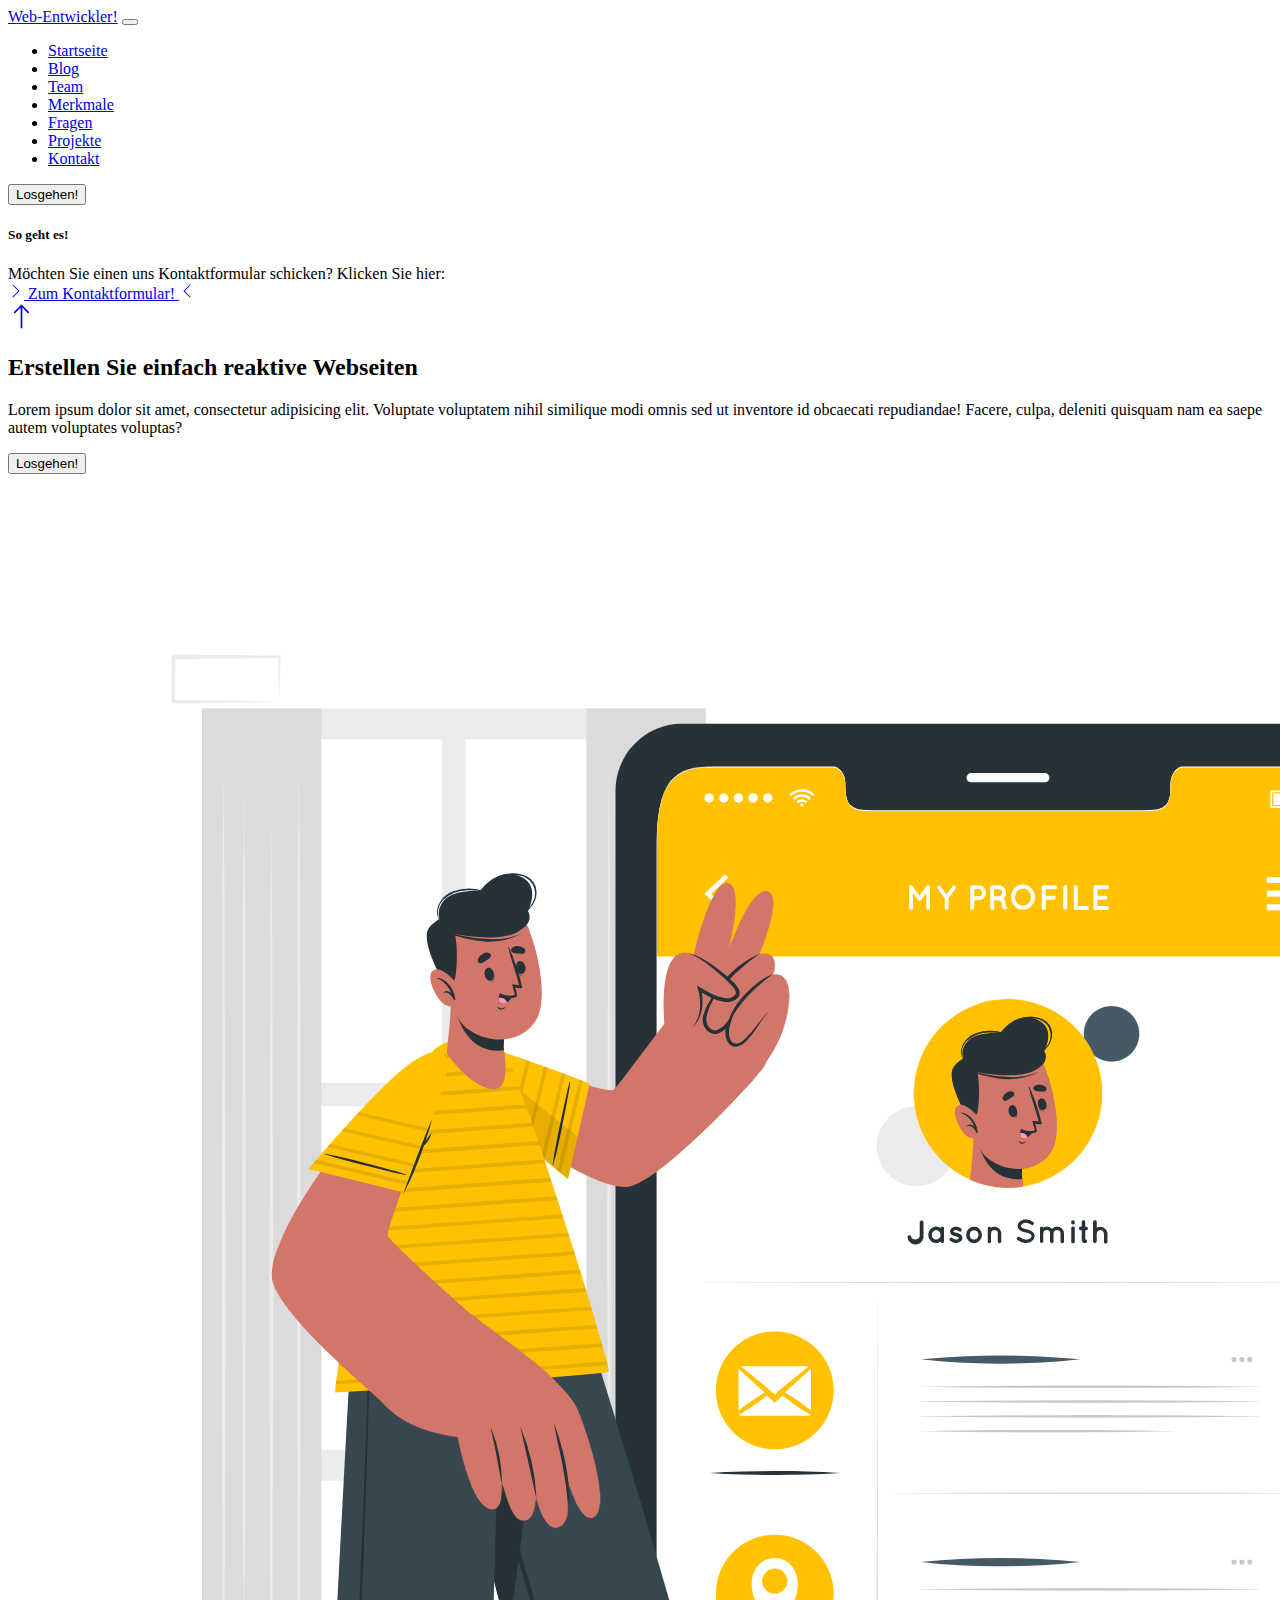
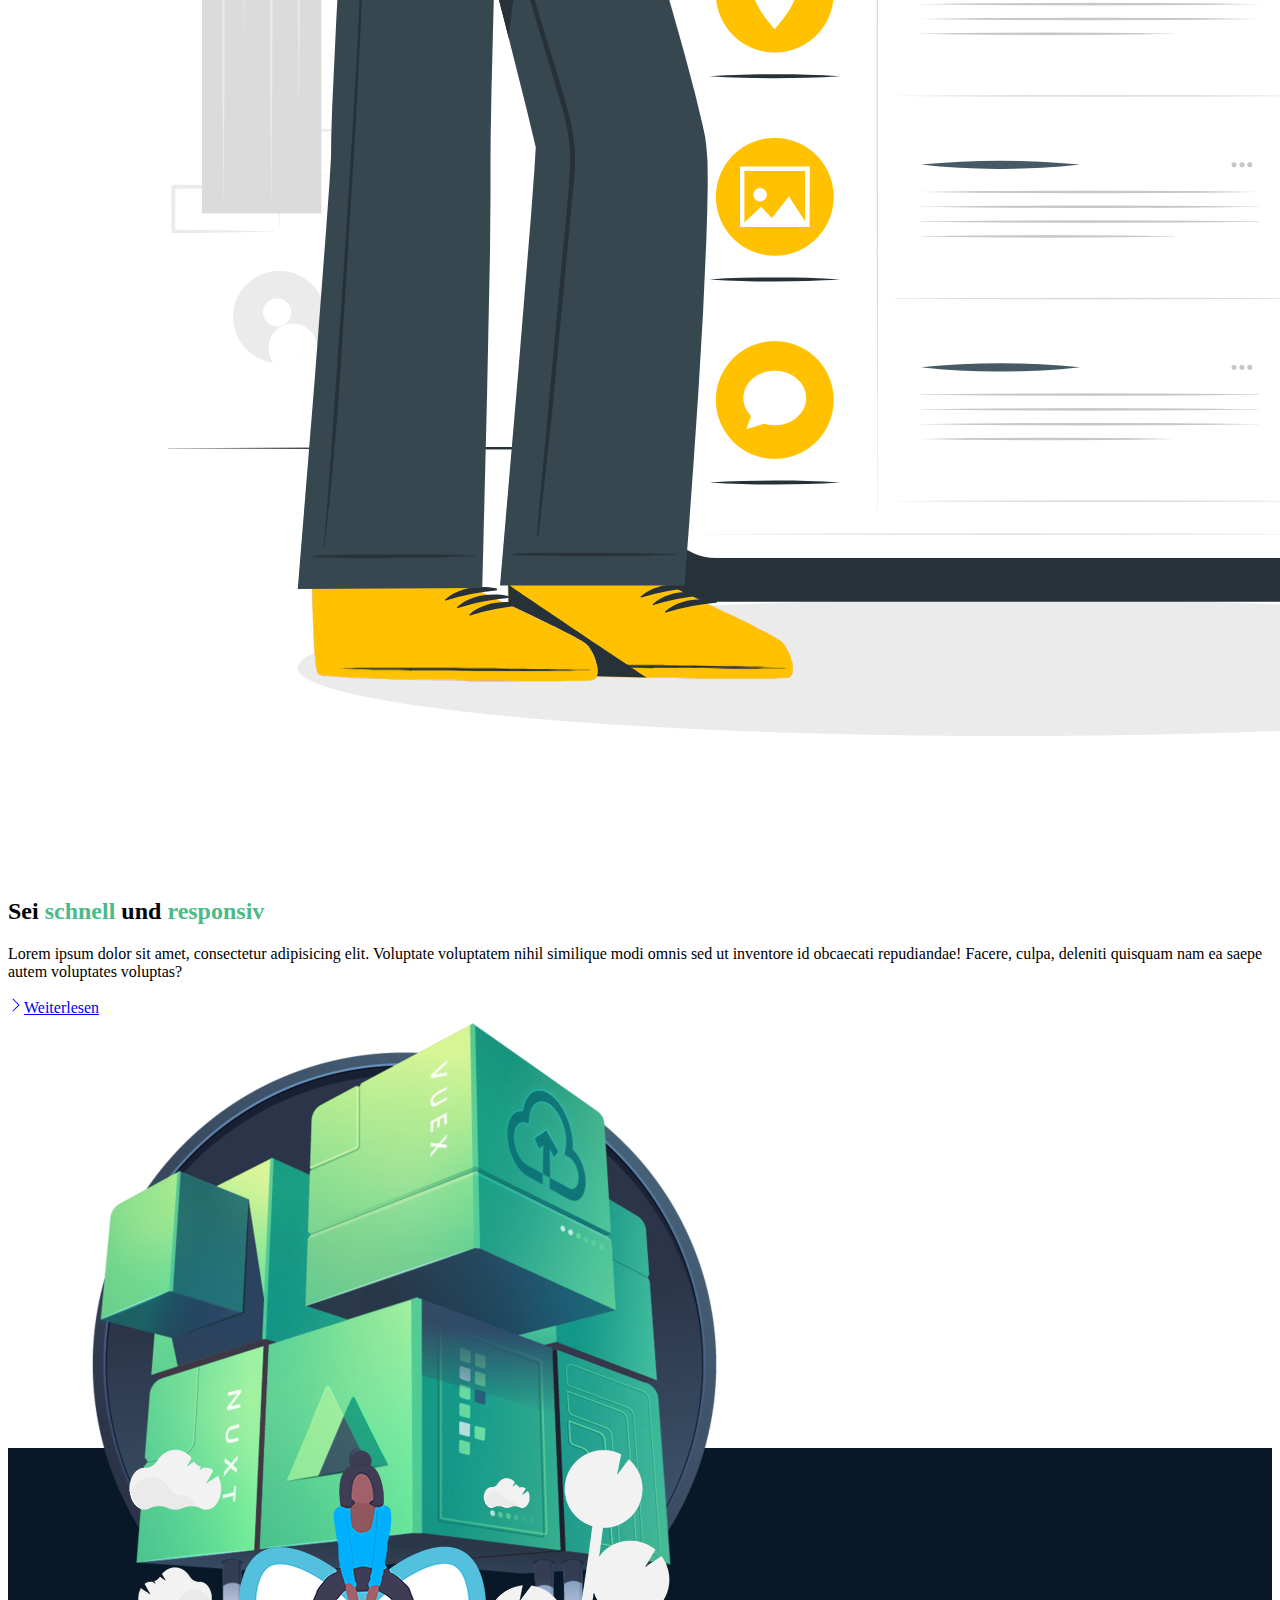
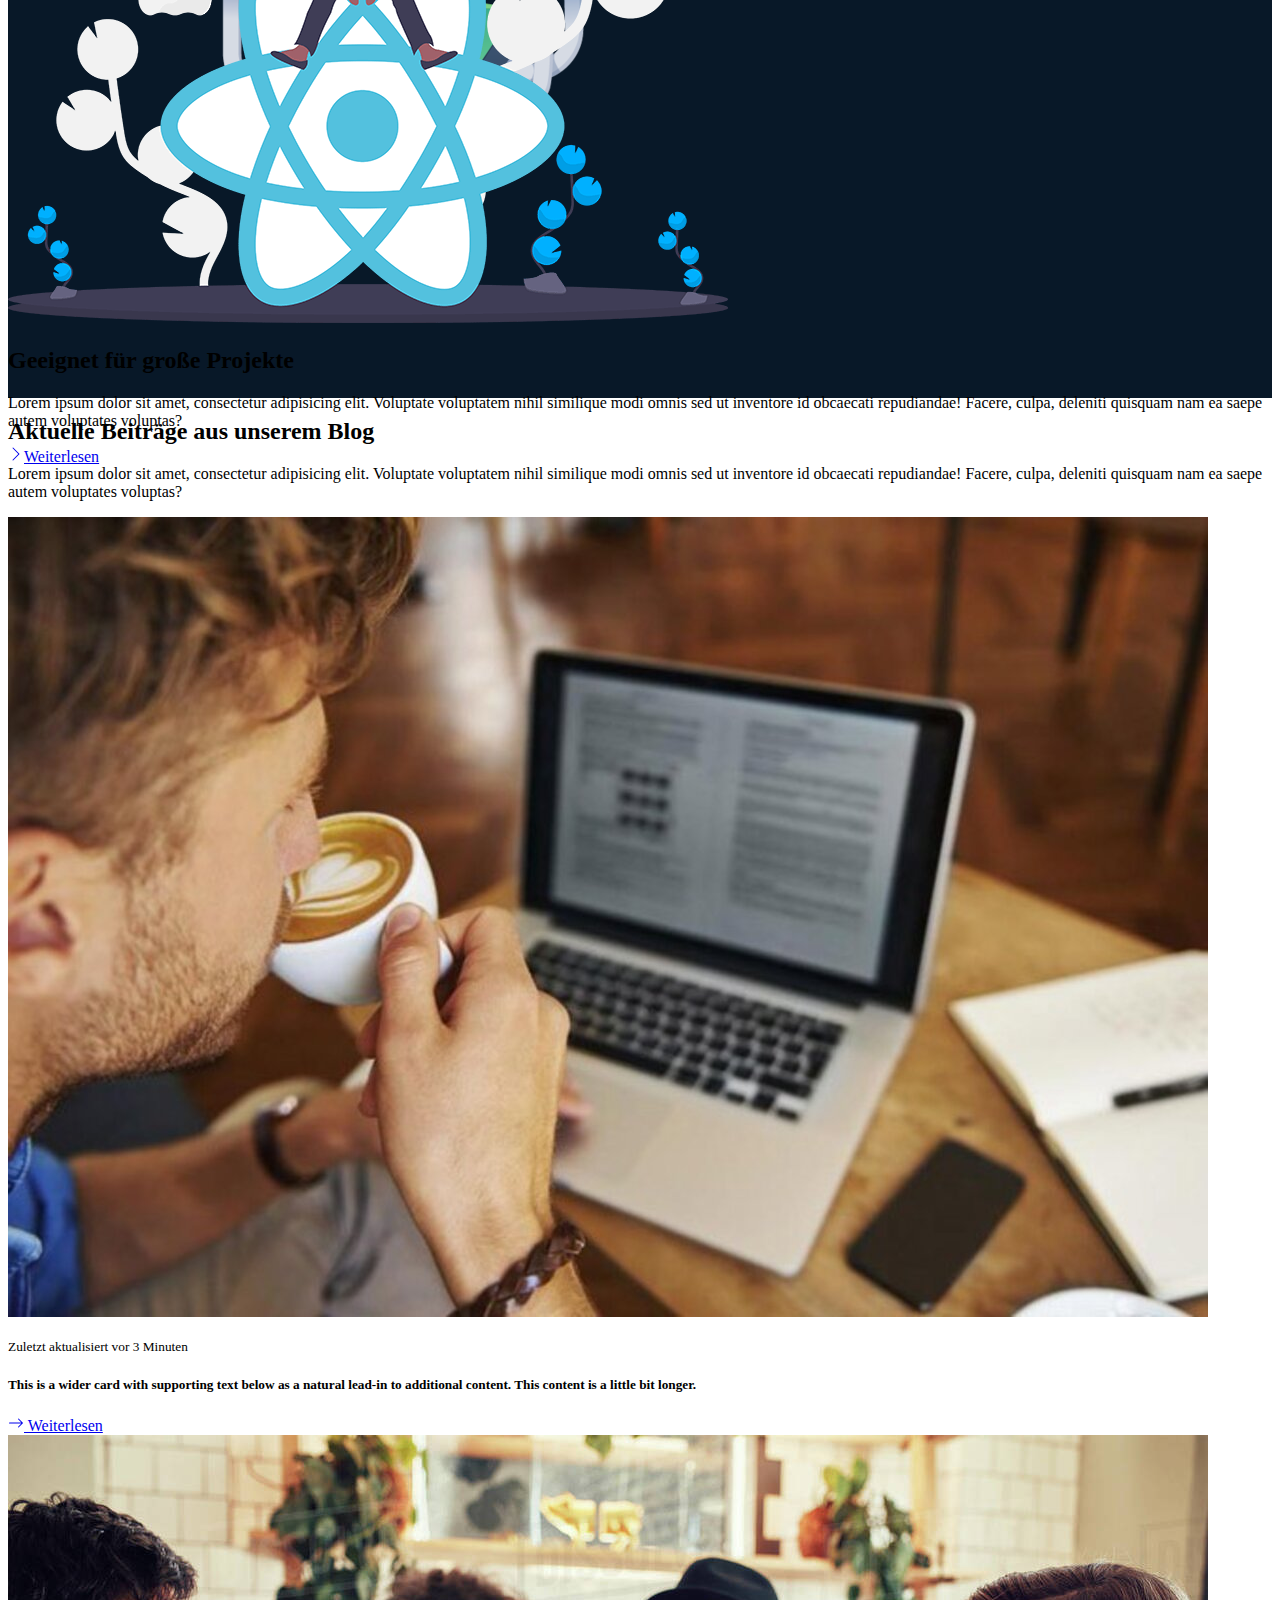
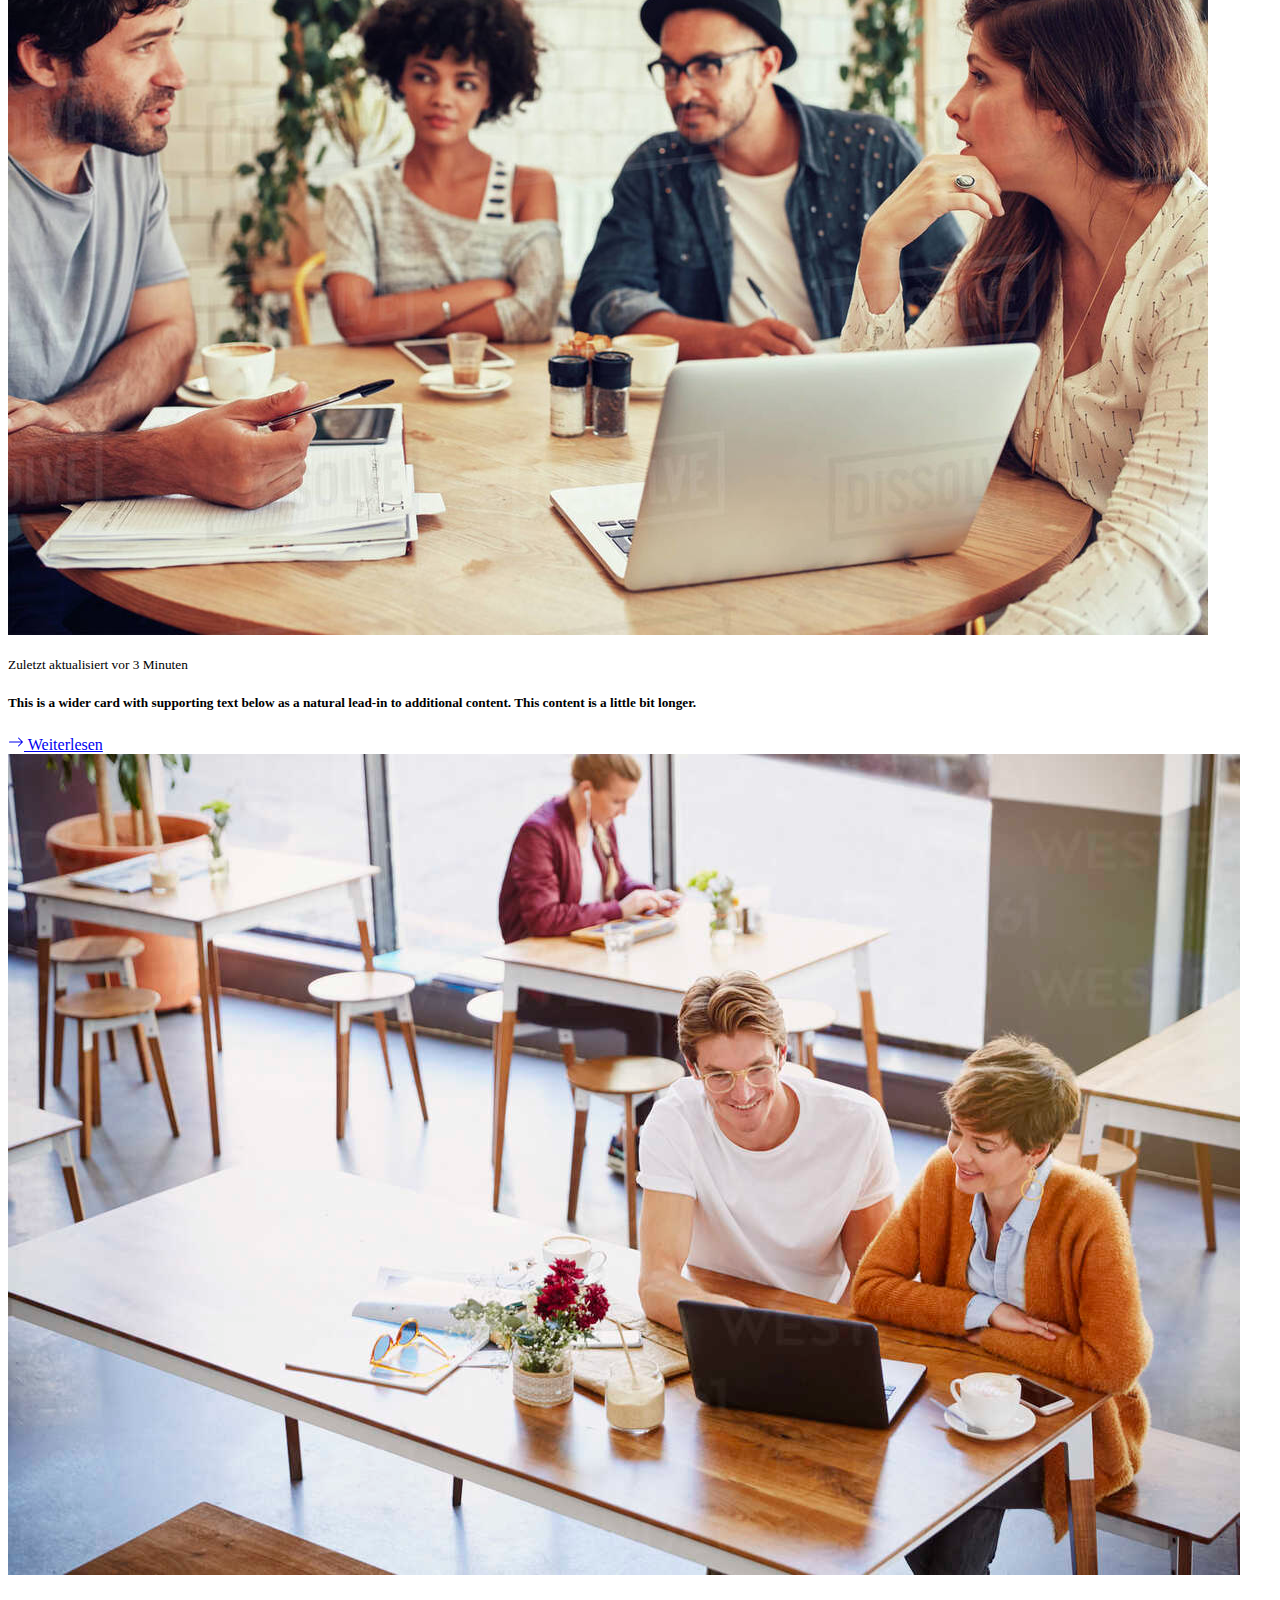
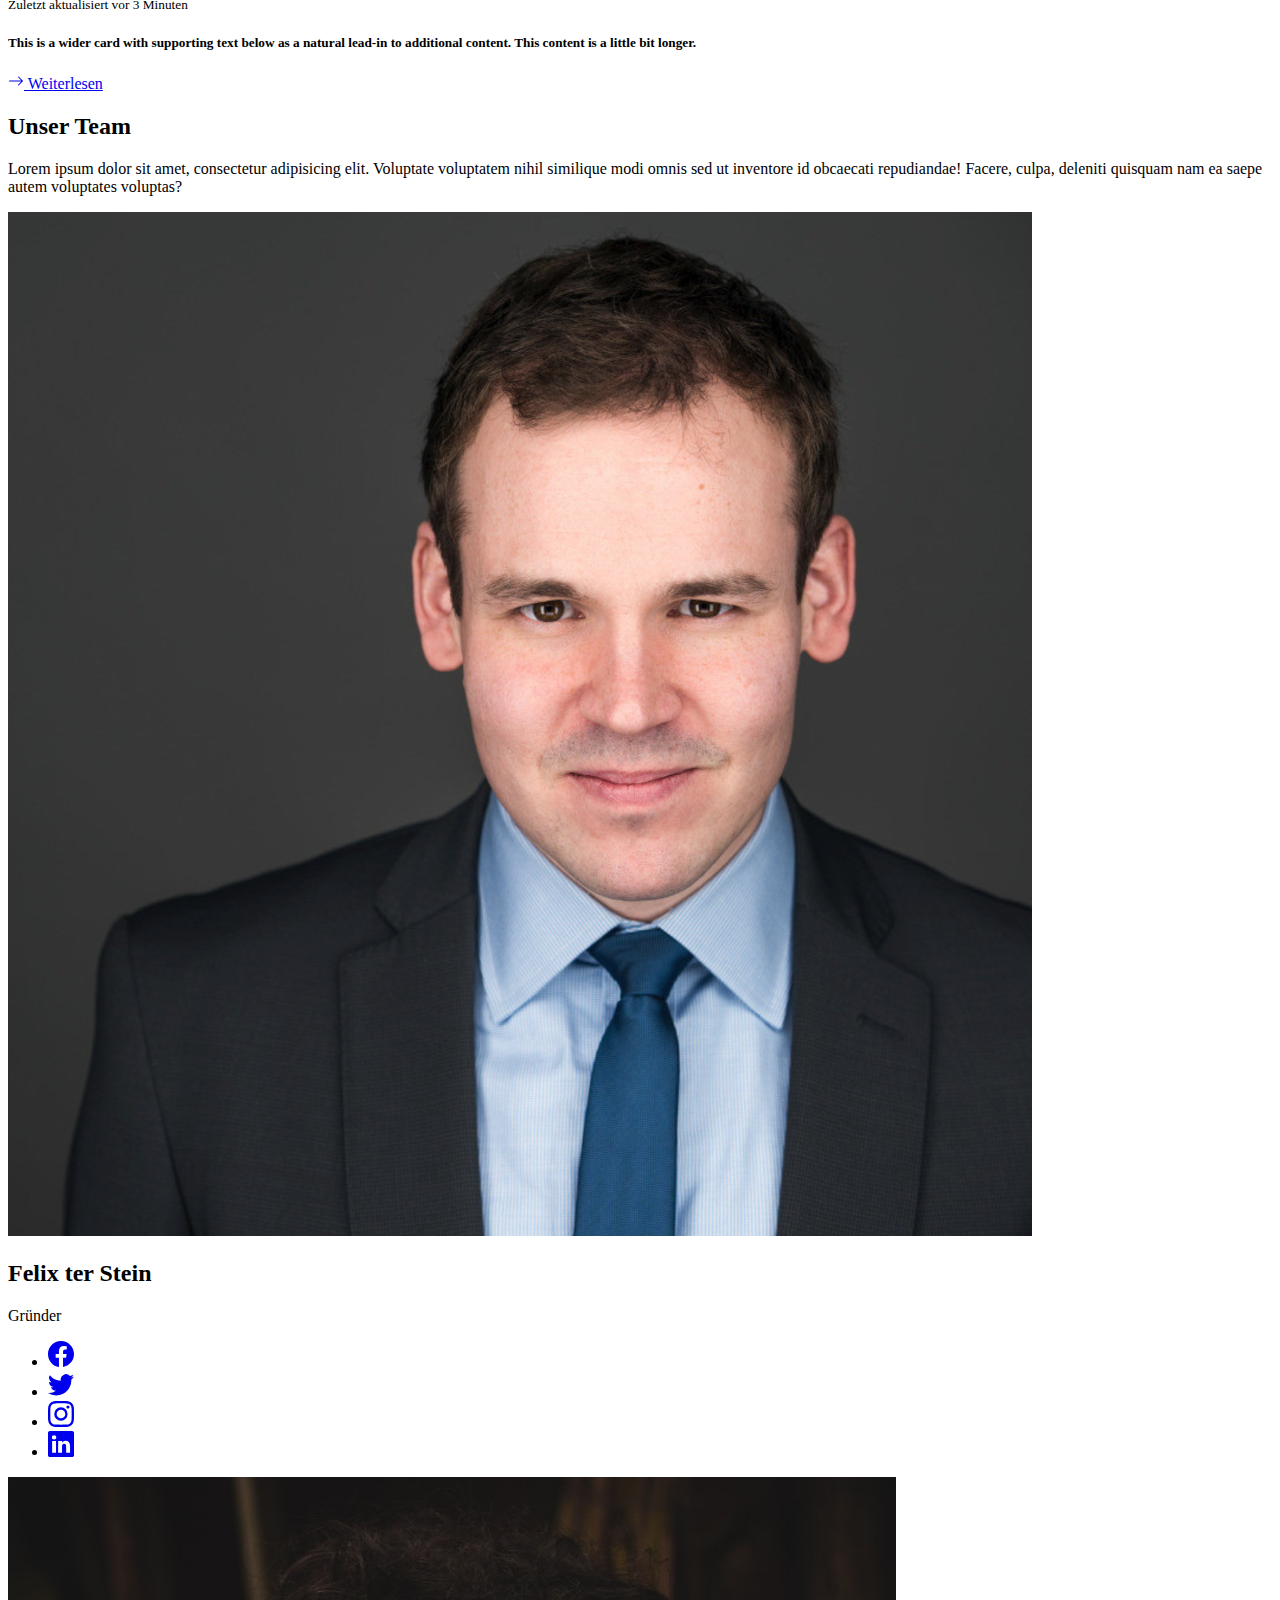
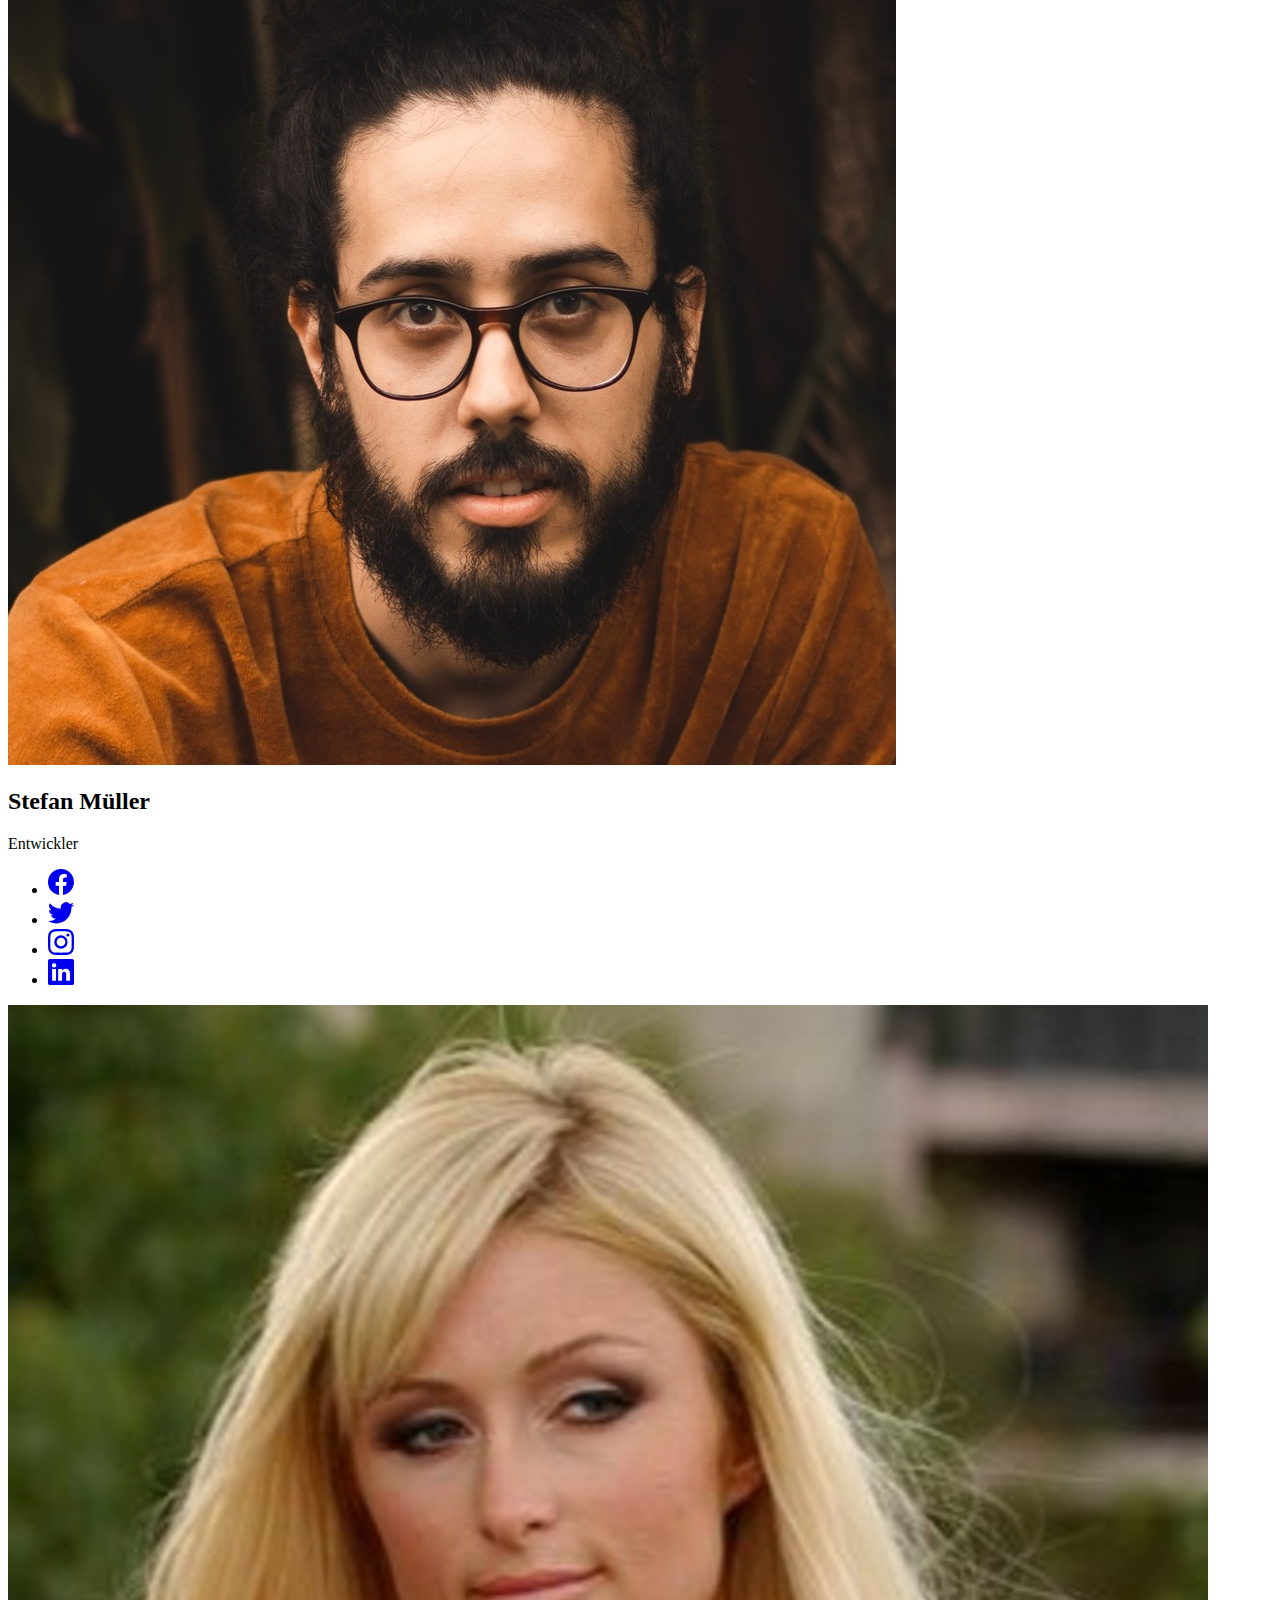
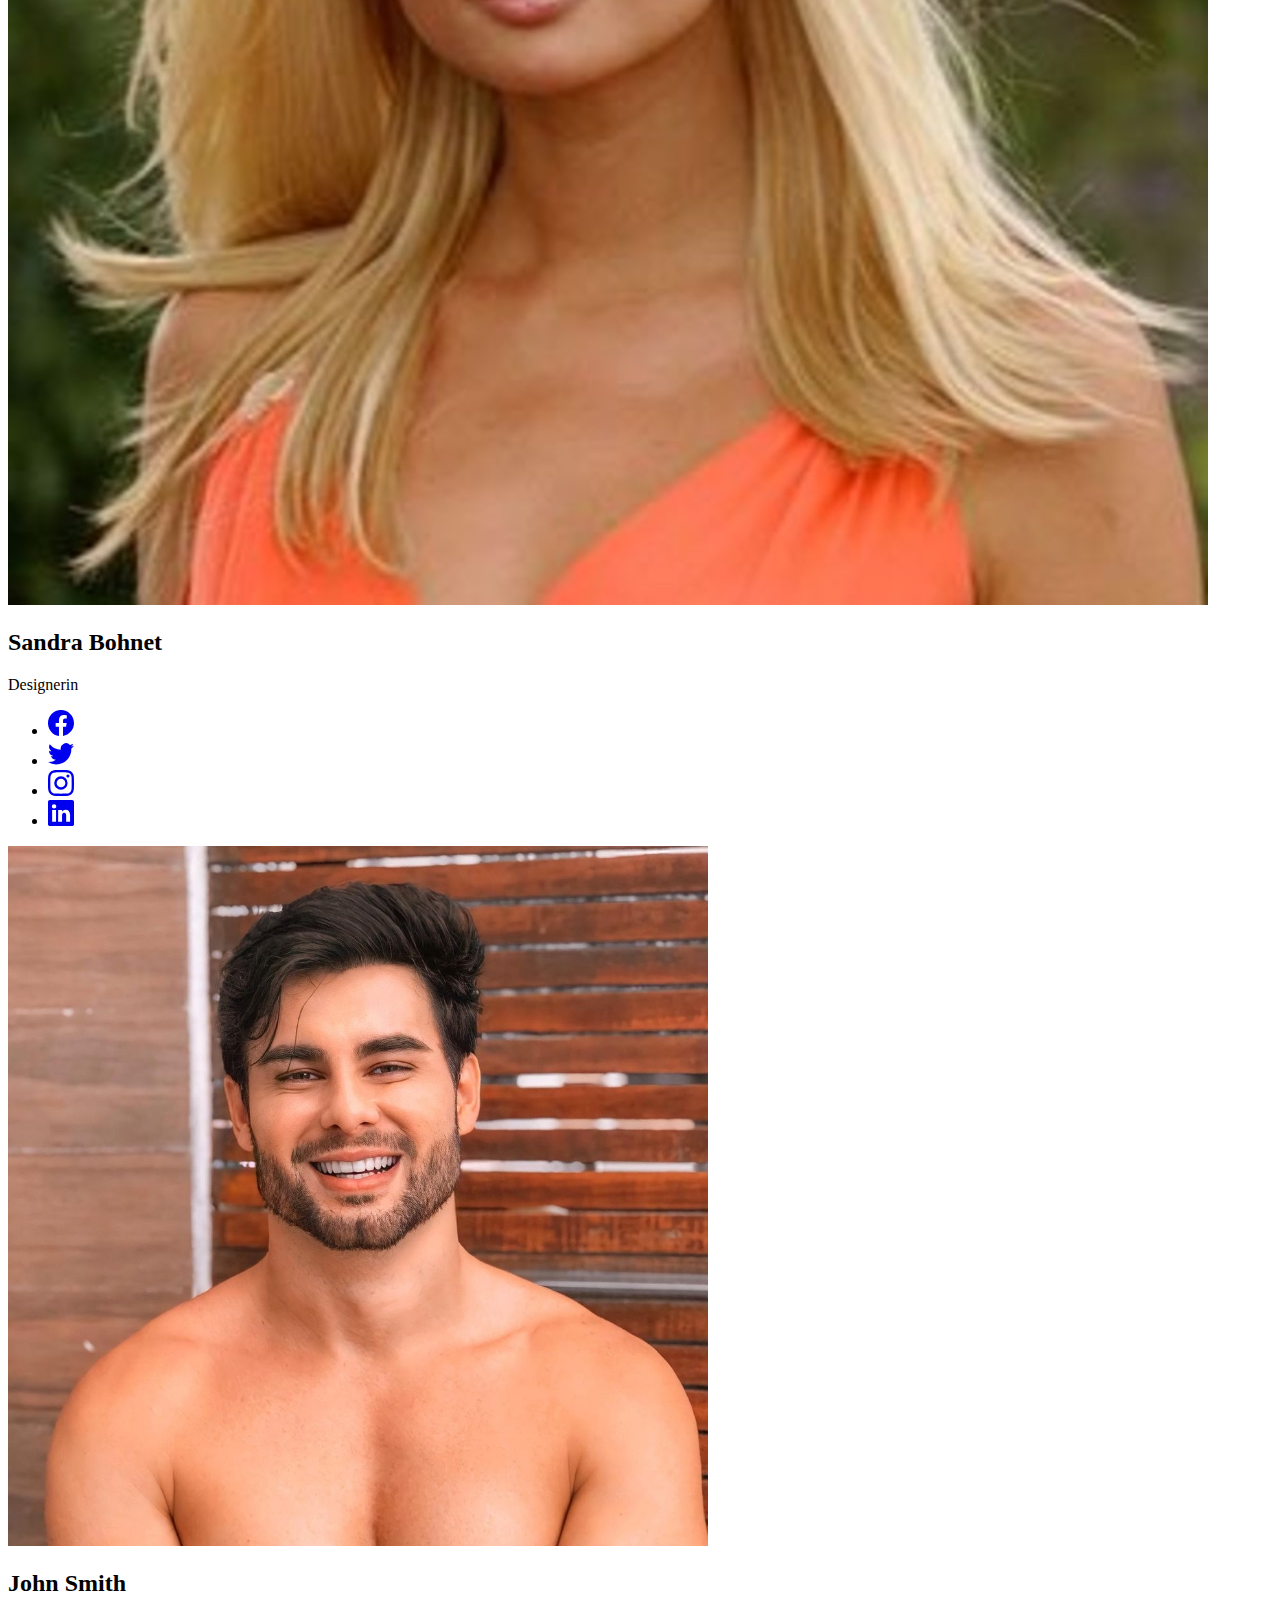
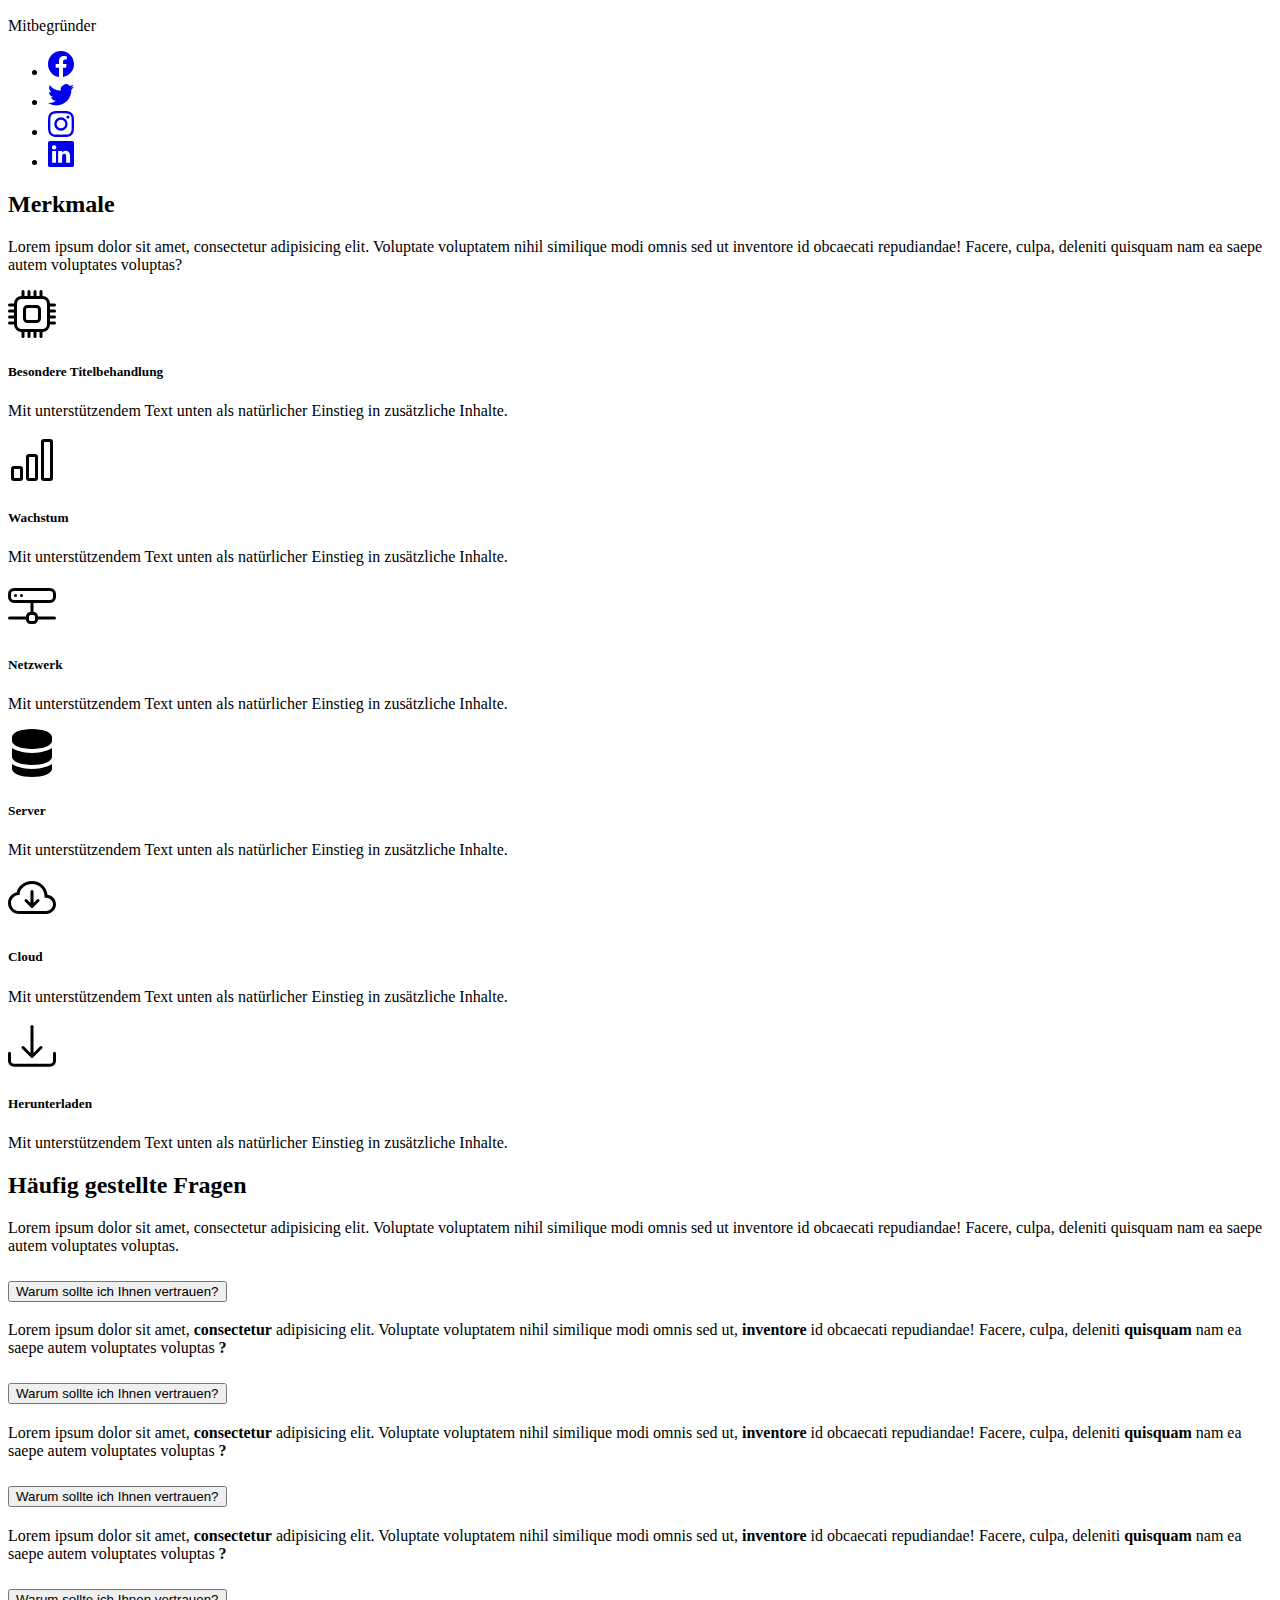
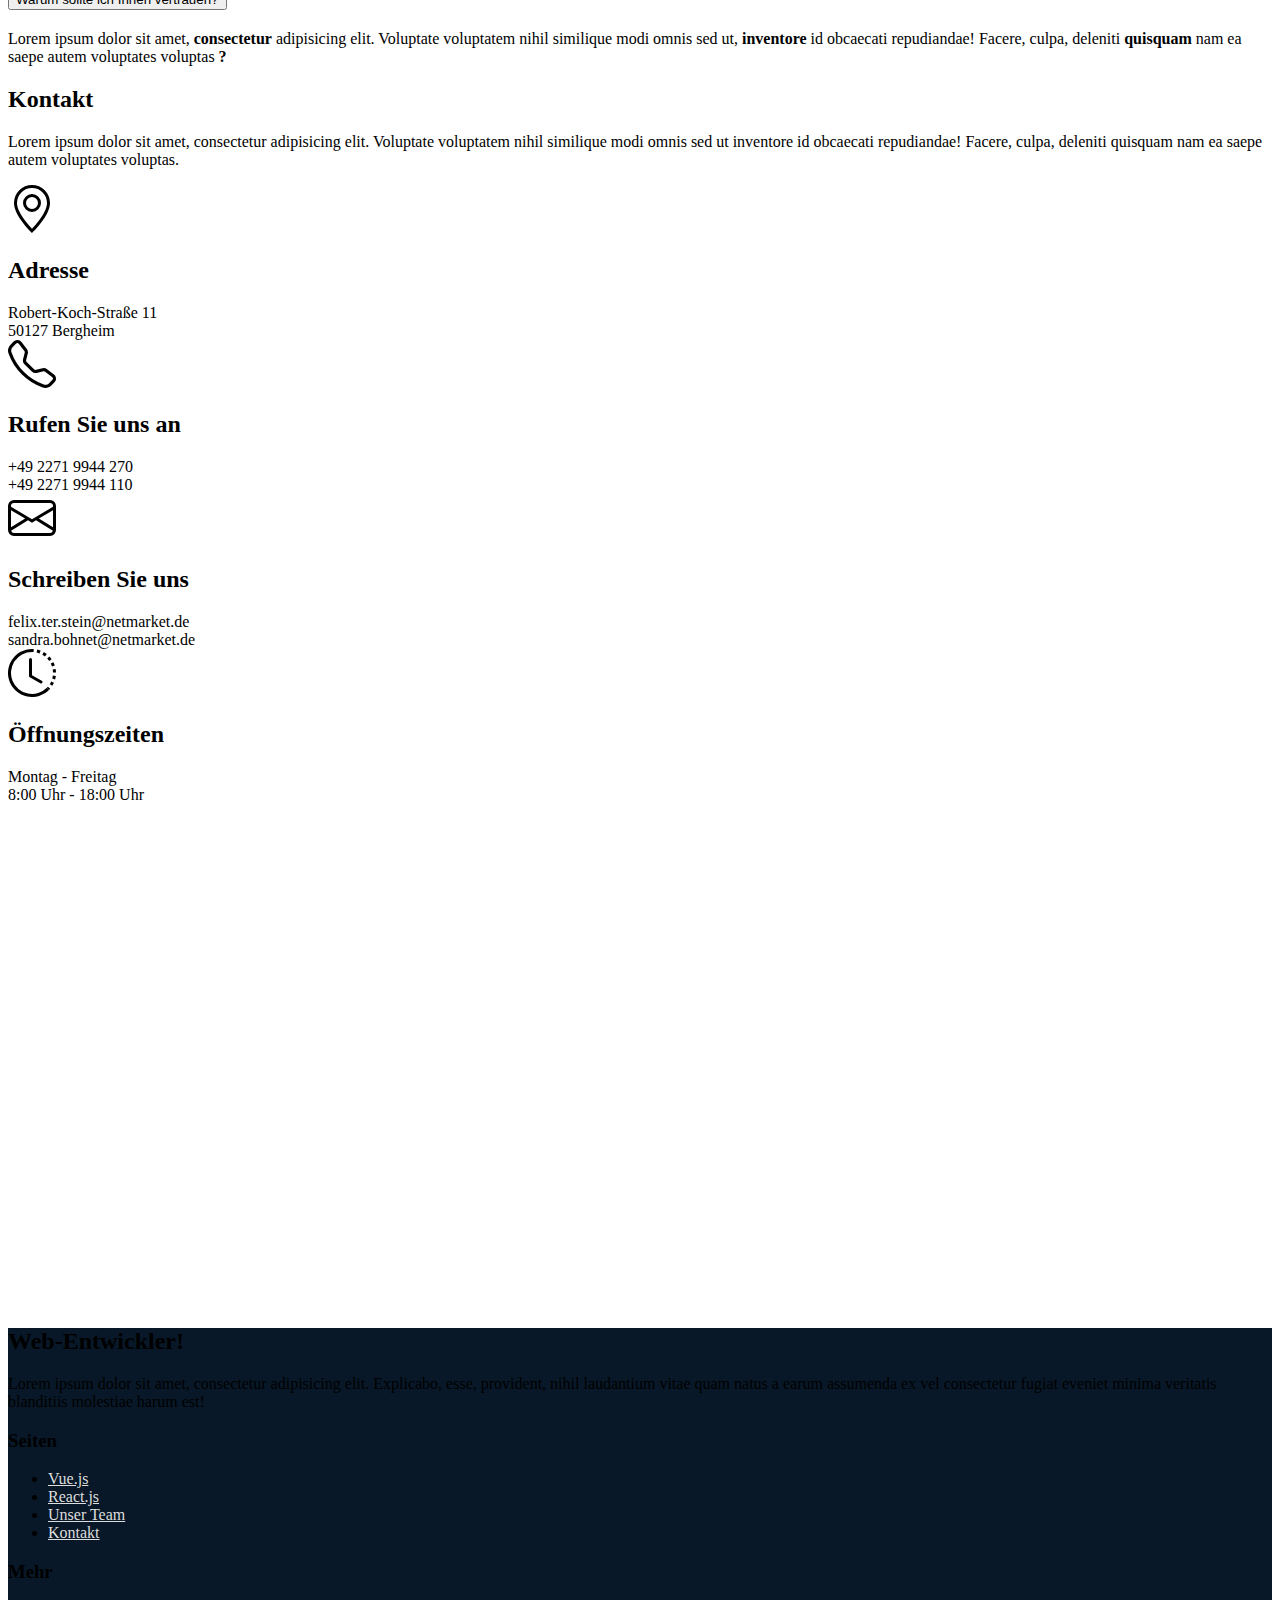
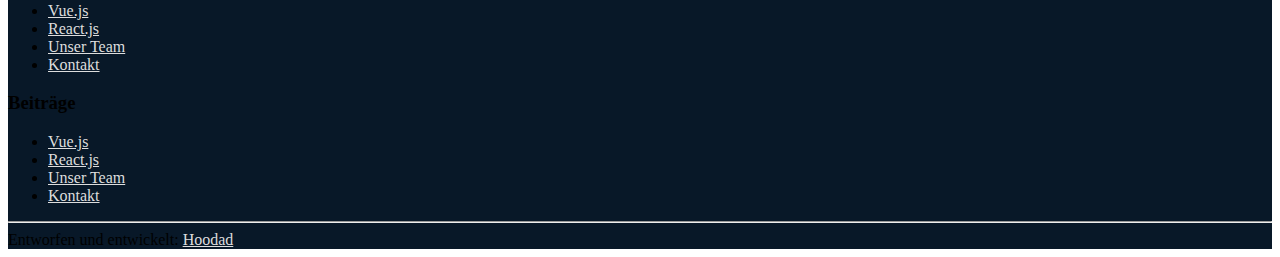
==== commit 4aeb220f: "edited index.html" ====
--- a/index.html
+++ b/index.html
@@ -5,7 +5,6 @@
     <meta charset="utf-8">
     <meta name="viewport" content="width=device-width, initial-scale=1">
     <link href="https://cdn.jsdelivr.net/npm/bootstrap@5.1.3/dist/css/bootstrap.min.css" rel="stylesheet" integrity="sha384-1BmE4kWBq78iYhFldvKuhfTAU6auU8tT94WrHftjDbrCEXSU1oBoqyl2QvZ6jIW3" crossorigin="anonymous">
-    <link rel="stylesheet" type="text/CSS" href="bootstrap1.css">
     <title>Web-Entwickler!</title>
 </head>
 
@@ -100,7 +99,7 @@
                     </div>
                 </div>
                 <div class="col-md-6">
-                    <img src="Bilder/header.png" class="img-fluid">
+                    <img src="images/header.png" class="img-fluid">
                 </div>
             </div>
         </header>
@@ -123,7 +122,7 @@
                     </div>
                 </div>
                 <div class="col-md-6">
-                    <img src="Bilder/vuejs.png" class="img-fluid">
+                    <img src="images/vuejs.png" class="img-fluid">
                 </div>
             </div>
         </section>
@@ -135,7 +134,7 @@
         <section class="container">
             <div class="row align-items-center" style="height:550px">
                 <div class="col-md-6">
-                    <img src="Bilder/react.png" class="img-fluid">
+                    <img src="images/react.png" class="img-fluid">
                 </div>
                 <div class="col-md-6">
                     <h2 class="display-4 mb-4 text-white">Geeignet für <span class="text-warning">große Projekte</span></h2>
@@ -164,7 +163,7 @@
 
                 <div class="col-lg-4">
                     <div class="card mb-3 shadow">
-                        <img src="Bilder/post1.jpg" class="card-img-top">
+                        <img src="images/post1.jpg" class="card-img-top">
                         <div class="card-body">
                             <p class="card-text"><small class="text-muted">Zuletzt aktualisiert vor 3 Minuten</small></p>
                             <h5 class="card-title mb-4">This is a wider card with supporting text below as a natural lead-in to additional content. This content is a little bit longer.</h5>
@@ -179,7 +178,7 @@
 
                 <div class="col-lg-4">
                     <div class="card mb-3 shadow">
-                        <img src="Bilder/post2.jpg" class="card-img-top">
+                        <img src="images/post2.jpg" class="card-img-top">
                         <div class="card-body">
                             <p class="card-text"><small class="text-muted">Zuletzt aktualisiert vor 3 Minuten</small></p>
                             <h5 class="card-title mb-4">This is a wider card with supporting text below as a natural lead-in to additional content. This content is a little bit longer.</h5>
@@ -194,7 +193,7 @@
 
                 <div class="col-lg-4">
                     <div class="card mb-3 shadow">
-                        <img src="Bilder/post3.jpg" class="card-img-top">
+                        <img src="images/post3.jpg" class="card-img-top">
                         <div class="card-body">
                             <p class="card-text"><small class="text-muted">Zuletzt aktualisiert vor 3 Minuten</small></p>
                             <h5 class="card-title mb-4">This is a wider card with supporting text below as a natural lead-in to additional content. This content is a little bit longer.</h5>
@@ -223,7 +222,7 @@
             <div class="row">
 
                 <div class="col-lg-3 text-center">
-                    <img src="Bilder/team1.jpg" class="img-fluid rounded-circle border p-2 w-75 mb-4">
+                    <img src="images/team1.jpg" class="img-fluid rounded-circle border p-2 w-75 mb-4">
                     <h2>Felix ter Stein</h2>
                     <p>Gründer</p>
 
@@ -265,7 +264,7 @@
                 </div>
 
                 <div class="col-lg-3 text-center">
-                    <img src="Bilder/team2.jpg" class="img-fluid rounded-circle border p-2 w-75 mb-4">
+                    <img src="images/team2.jpg" class="img-fluid rounded-circle border p-2 w-75 mb-4">
                     <h2>Stefan Müller</h2>
                     <p>Entwickler</p>
 
@@ -307,7 +306,7 @@
                 </div>
 
                 <div class="col-lg-3 text-center">
-                    <img src="Bilder/team3.jpg" class="img-fluid rounded-circle border p-2 w-75 mb-4">
+                    <img src="images/team3.jpg" class="img-fluid rounded-circle border p-2 w-75 mb-4">
                     <h2>Sandra Bohnet</h2>
                     <p>Designerin</p>
 
@@ -349,7 +348,7 @@
                 </div>
 
                 <div class="col-lg-3 text-center">
-                    <img src="Bilder/team4.jpg" class="img-fluid rounded-circle border p-2 w-75 mb-4">
+                    <img src="images/team4.jpg" class="img-fluid rounded-circle border p-2 w-75 mb-4">
                     <h2>John Smith</h2>
                     <p>Mitbegründer</p>
 
